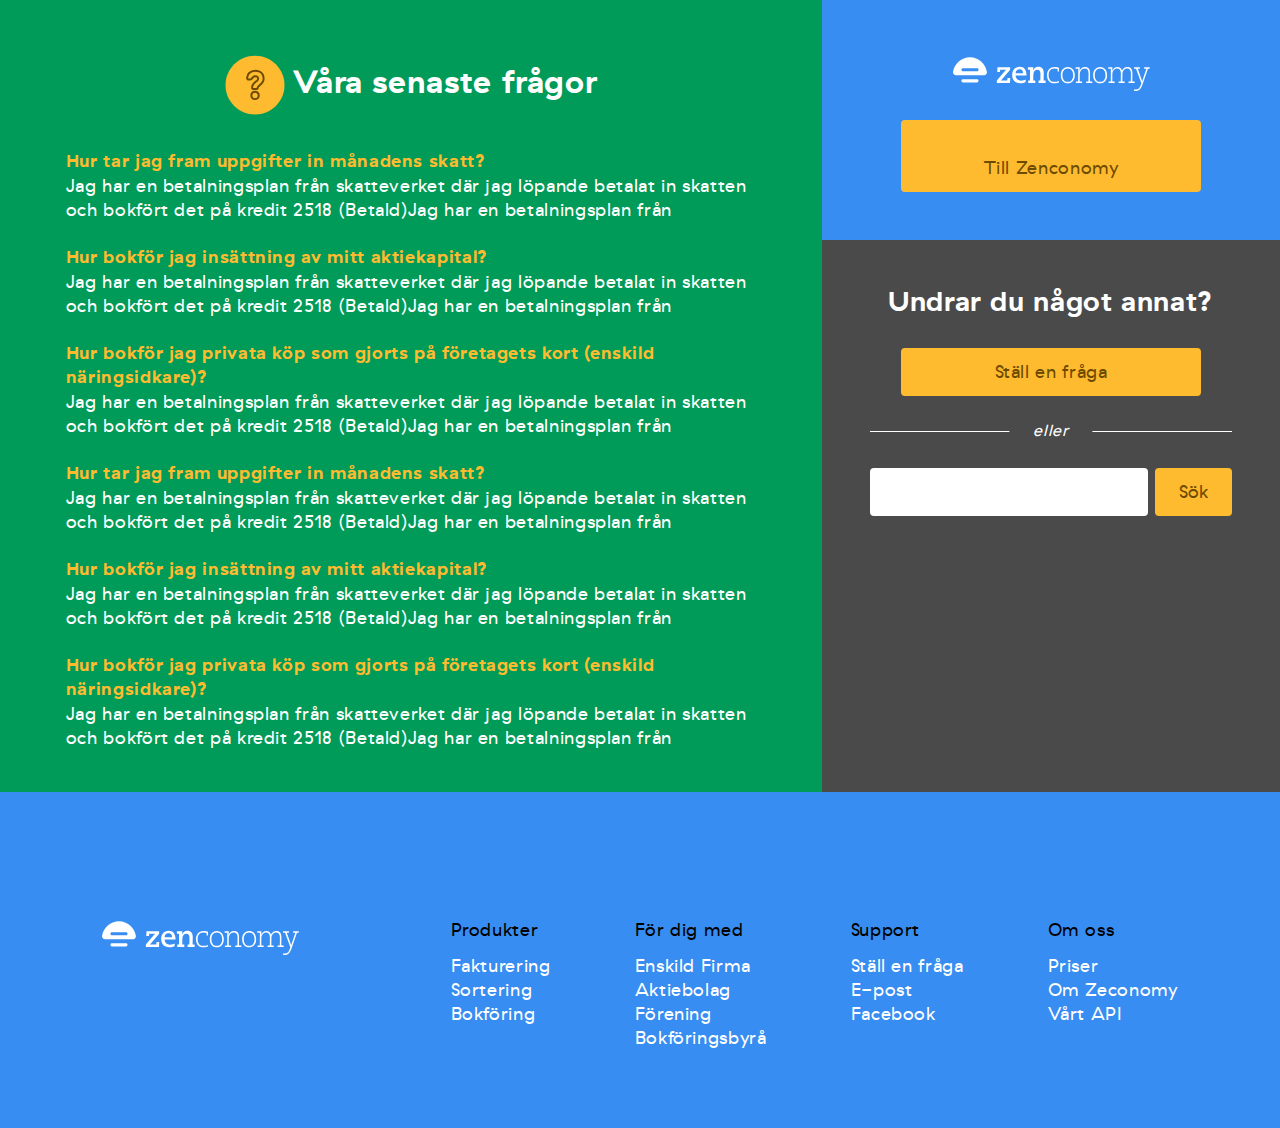
==== list.html @ 43f33df6 "." ====
<!doctype html>
<html lang="se">
  <head prefix="og: http://ogp.me/ns# fb: http://ogp.me/ns/fb# article: http://ogp.me/ns/article#">
	<meta charset="utf-8">
	<meta content="IE=edge,chrome=1" http-equiv="X-UA-Compatible">
	<meta content="width=device-width, initial-scale=1.0" name="viewport"/>
	<!-- @metatags -->
	<!-- @favicons -->
	<!--title><%= application_title %></title-->
	<link href="stylesheets/style.css" rel=stylesheet />

	<!-- svg -->
	<svg xmlns="http://www.w3.org/2000/svg" style="display: none;"><symbol viewBox="0 0 60 61" id="icon-bookkeeping-1"><title>icon-bookkeeping-1</title><desc>Created with Sketch.</desc> <g id="icon-bookkeeping-1-Page-1" stroke="none" stroke-width="1" fill="none" fill-rule="evenodd" sketch:type="MSPage"> <g id="icon-bookkeeping-1-Symboler-Features-sketch-2" sketch:type="MSArtboardGroup" transform="translate(-66.000000, -52.000000)"> <g id="icon-bookkeeping-1-icon-bookkeeping-1" sketch:type="MSLayerGroup" transform="translate(66.000000, 52.500000)"> <path d="M59.9827338,29.8722857 C59.9827338,13.4374286 46.5638849,0.114428571 30.0107914,0.114428571 C13.4581295,0.114428571 0.0392805755,13.4374286 0.0392805755,29.8722857 C0.0392805755,46.3071429 13.4581295,59.6301429 30.0107914,59.6301429 C46.5638849,59.6301429 59.9827338,46.3071429 59.9827338,29.8722857" id="icon-bookkeeping-1-Fill-1" fill="#FFBB2F" sketch:type="MSShapeGroup"></path> <path d="M20.0490647,15.8605714 C19.5906475,15.8605714 19.2189928,16.2295714 19.2189928,16.6847143 L19.2189928,43.0594286 C19.2189928,43.5145714 19.5906475,43.8835714 20.0490647,43.8835714 L39.972518,43.8835714 C40.4309353,43.8835714 40.8025899,43.5145714 40.8025899,43.0594286 L40.8025899,23.2787143 C40.8025899,23.0601429 40.7153957,22.8501429 40.5595683,22.6958571 L33.9185612,16.1022857 C33.7627338,15.9475714 33.5516547,15.8605714 33.3315108,15.8605714 L20.0490647,15.8605714 L20.0490647,15.8605714 Z M20.8795683,17.5088571 L32.5014388,17.5088571 L32.5014388,23.2787143 C32.5014388,23.7338571 32.8730935,24.1028571 33.3315108,24.1028571 L39.142446,24.1028571 L39.142446,42.2352857 L20.8795683,42.2352857 L20.8795683,17.5088571 L20.8795683,17.5088571 Z M34.1615827,18.6745714 L37.9679137,22.4541429 L34.1615827,22.4541429 L34.1615827,18.6745714 L34.1615827,18.6745714 Z M23.3758273,29.0481429 C22.9174101,29.0417143 22.5401439,29.4051429 22.5336691,29.8607143 C22.5271942,30.3158571 22.8936691,30.69 23.3520863,30.6964286 L23.3758273,30.6964286 L36.6578417,30.6964286 C37.116259,30.7028571 37.4930935,30.339 37.5,29.8838571 C37.5064748,29.4287143 37.14,29.0545714 36.6815827,29.0481429 C36.6733813,29.0477143 36.6656115,29.0477143 36.6578417,29.0481429 L23.3758273,29.0481429 L23.3758273,29.0481429 Z M23.3758273,32.3447143 C22.9174101,32.3382857 22.5401439,32.7021429 22.5336691,33.1572857 C22.5271942,33.6124286 22.8936691,33.987 23.3520863,33.9934286 L23.3758273,33.9934286 L36.6578417,33.9934286 C37.116259,33.9998571 37.4930935,33.636 37.5,33.1808571 C37.5064748,32.7257143 37.14,32.3511429 36.6815827,32.3447143 L36.6578417,32.3447143 L23.3758273,32.3447143 L23.3758273,32.3447143 Z M23.3758273,35.6417143 C22.9174101,35.6352857 22.5401439,35.9991429 22.5336691,36.4542857 C22.5271942,36.9094286 22.8936691,37.2835714 23.3520863,37.29 C23.3598561,37.2904286 23.3680576,37.2904286 23.3758273,37.29 L36.6578417,37.29 C37.116259,37.2964286 37.4930935,36.9325714 37.5,36.4774286 C37.5064748,36.0222857 37.14,35.6481429 36.6815827,35.6417143 L36.6578417,35.6417143 L23.3758273,35.6417143 L23.3758273,35.6417143 Z" id="icon-bookkeeping-1-Fill-2" fill="#6C4B00" sketch:type="MSShapeGroup"></path> </g> </g> </g> </symbol><symbol viewBox="0 0 60 61" id="icon-bookkeeping-2"><title>icon-bookkeeping-2</title><desc>Created with Sketch.</desc> <g id="icon-bookkeeping-2-Page-1" stroke="none" stroke-width="1" fill="none" fill-rule="evenodd" sketch:type="MSPage"> <g id="icon-bookkeeping-2-Symboler-Features-sketch-2" sketch:type="MSArtboardGroup" transform="translate(-146.000000, -52.000000)"> <g id="icon-bookkeeping-2-icon-bookkeeping-2" sketch:type="MSLayerGroup" transform="translate(146.000000, 52.500000)"> <path d="M59.6485714,30.138 C59.6485714,13.7031429 46.3255714,0.380142857 29.8907143,0.380142857 C13.4558571,0.380142857 0.132857143,13.7031429 0.132857143,30.138 C0.132857143,46.5724286 13.4558571,59.8954286 29.8907143,59.8954286 C46.3255714,59.8954286 59.6485714,46.5724286 59.6485714,30.138" id="icon-bookkeeping-2-Fill-1" fill="#009B58" sketch:type="MSShapeGroup"></path> <path d="M33.2965714,38.6322857 L27.1405714,38.6322857 C24.6132857,38.6322857 24.5742857,36.8091429 24.555,35.9327143 C24.5434286,35.3781429 24.5228571,35.0241429 24.3334286,34.791 C22.4931429,32.5178571 21.3771429,30.942 21.3771429,28.2347143 C21.3771429,23.0421429 25.7588571,20.2401429 29.8812857,20.2401429 C34.0234286,20.2401429 38.2028571,22.713 38.2028571,28.2347143 C38.2028571,30.9445714 37.086,32.5195714 35.2452857,34.7897143 C34.8981429,35.2187143 34.2707143,35.2821429 33.846,34.9375714 C33.4178571,34.5912857 33.3522857,33.9642857 33.6981429,33.5378571 C35.4852857,31.3324286 36.2125714,30.2357143 36.2125714,28.2347143 C36.2125714,23.8024286 32.8015714,22.2308571 29.8812857,22.2308571 C26.6442857,22.2308571 23.3678571,24.2927143 23.3678571,28.2347143 C23.3678571,30.2348571 24.0951429,31.3324286 25.8792857,33.5378571 C26.5105714,34.3165714 26.5315714,35.2251429 26.5457143,35.8898571 C26.5508571,36.1255714 26.5572857,36.4808571 26.6091429,36.5828571 C26.6091429,36.5854286 26.7415714,36.6415714 27.1405714,36.6415714 L33.2965714,36.6415714 C33.846,36.6415714 34.2917143,37.0872857 34.2917143,37.6367143 C34.2917143,38.1861429 33.846,38.6322857 33.2965714,38.6322857" id="icon-bookkeeping-2-Fill-2" fill="#06452A" sketch:type="MSShapeGroup"></path> <path d="M27.6565714,32.6682857 C27.3818571,32.6682857 27.1071429,32.5538571 26.9095714,32.331 C24.3282857,29.4047143 25.7562857,25.9341429 26.8722857,24.507 C27.2104286,24.0741429 27.8352857,23.9952857 28.269,24.336 C28.7022857,24.6745714 28.7781429,25.299 28.4417143,25.7314286 C28.3392857,25.8651429 26.2851429,28.614 28.4027143,31.0135714 C28.7665714,31.4258571 28.7262857,32.0545714 28.3144286,32.4184286 C28.1258571,32.5868571 27.891,32.6682857 27.6565714,32.6682857" id="icon-bookkeeping-2-Fill-3" fill="#06452A" sketch:type="MSShapeGroup"></path> <path d="M33.1251429,41.5478571 L26.4501429,41.5478571 C25.9007143,41.5478571 25.4545714,41.1021429 25.4545714,40.5527143 C25.4545714,40.0032857 25.9007143,39.5571429 26.4501429,39.5571429 L33.1255714,39.5571429 C33.675,39.5571429 34.1211429,40.0032857 34.1211429,40.5527143 C34.1211429,41.1021429 33.675,41.5478571 33.1251429,41.5478571" id="icon-bookkeeping-2-Fill-4" fill="#06452A" sketch:type="MSShapeGroup"></path> <path d="M32.5628571,44.3112857 L27.0188571,44.3112857 C26.4694286,44.3112857 26.0237143,43.8655714 26.0237143,43.3161429 C26.0237143,42.7667143 26.4694286,42.3205714 27.0188571,42.3205714 L32.5628571,42.3205714 C33.1122857,42.3205714 33.5584286,42.7667143 33.5584286,43.3161429 C33.5584286,43.8655714 33.1122857,44.3112857 32.5628571,44.3112857" id="icon-bookkeeping-2-Fill-5" fill="#06452A" sketch:type="MSShapeGroup"></path> <path d="M29.7908571,18.6767143 C29.2414286,18.6767143 28.7952857,18.231 28.7952857,17.6815714 L28.7952857,15.2451429 C28.7952857,14.6957143 29.2414286,14.25 29.7908571,14.25 C30.3402857,14.25 30.786,14.6957143 30.786,15.2451429 L30.786,17.6815714 C30.786,18.231 30.3407143,18.6767143 29.7908571,18.6767143" id="icon-bookkeeping-2-Fill-6" fill="#06452A" sketch:type="MSShapeGroup"></path> <path d="M22.5167143,21.5382857 C22.2612857,21.5382857 22.0075714,21.441 21.813,21.2468571 L20.0918571,19.5235714 C19.7027143,19.1335714 19.7027143,18.5035714 20.0918571,18.1161429 C20.4805714,17.7257143 21.1105714,17.7287143 21.4992857,18.1161429 L23.2204286,19.8394286 C23.6091429,20.2294286 23.6091429,20.8594286 23.2204286,21.2468571 C23.0258571,21.441 22.7704286,21.5382857 22.5167143,21.5382857" id="icon-bookkeeping-2-Fill-7" fill="#06452A" sketch:type="MSShapeGroup"></path> <path d="M37.2647143,21.5382857 C37.011,21.5382857 36.7555714,21.441 36.561,21.2468571 C36.1722857,20.8594286 36.1722857,20.2294286 36.561,19.8394286 L38.2821429,18.1161429 C38.6695714,17.7287143 39.2995714,17.7257143 39.6895714,18.1161429 C40.0787143,18.5035714 40.0787143,19.1335714 39.6895714,19.5235714 L37.9684286,21.2468571 C37.7738571,21.441 37.5201429,21.5382857 37.2647143,21.5382857" id="icon-bookkeeping-2-Fill-8" fill="#06452A" sketch:type="MSShapeGroup"></path> </g> </g> </g> </symbol><symbol viewBox="0 0 60 61" id="icon-bookkeeping-3"><title>icon-bookkeeping-3</title><desc>Created with Sketch.</desc> <g id="icon-bookkeeping-3-Page-1" stroke="none" stroke-width="1" fill="none" fill-rule="evenodd" sketch:type="MSPage"> <g id="icon-bookkeeping-3-Symboler-Features-sketch-2" sketch:type="MSArtboardGroup" transform="translate(-226.000000, -52.000000)"> <g id="icon-bookkeeping-3-icon-bookkeeping-3" sketch:type="MSLayerGroup" transform="translate(226.000000, 52.500000)"> <path d="M59.7488571,30.0082014 C59.7488571,13.4555396 46.4258571,0.0366906475 29.991,0.0366906475 C13.5561429,0.0366906475 0.233142857,13.4555396 0.233142857,30.0082014 C0.233142857,46.561295 13.5561429,59.9801439 29.991,59.9801439 C46.4258571,59.9801439 59.7488571,46.561295 59.7488571,30.0082014" id="icon-bookkeeping-3-Fill-1" fill="#FFBB2F" sketch:type="MSShapeGroup"></path> <path d="M40.5072857,17.7867626 L37.1301429,17.7867626 C36.7958571,16.8388489 35.8988571,16.1572662 34.8445714,16.1572662 L33.4088571,16.1572662 C32.9532857,15.6457554 32.2992857,15.3423022 31.6092857,15.3423022 L28.3735714,15.3423022 C27.6835714,15.3423022 27.0291429,15.6457554 26.5731429,16.1572662 L25.1374286,16.1572662 C24.0831429,16.1572662 23.1861429,16.8388489 22.8518571,17.7867626 L19.4747143,17.7867626 C19.0277143,17.7867626 18.6655714,18.1515108 18.6655714,18.601295 L18.6655714,43.8595683 C18.6655714,44.3097842 19.0277143,44.6741007 19.4747143,44.6741007 L40.5072857,44.6741007 C40.9542857,44.6741007 41.3164286,44.3097842 41.3164286,43.8595683 L41.3164286,18.601295 C41.3164286,18.1515108 40.9542857,17.7867626 40.5072857,17.7867626 L40.5072857,17.7867626 Z M25.1374286,17.7867626 L26.9798571,17.7867626 C27.2678571,17.7867626 27.534,17.6322302 27.6788571,17.3818705 C27.8271429,17.125036 28.0868571,16.9717986 28.3735714,16.9717986 L31.6092857,16.9717986 C31.896,16.9717986 32.1552857,17.125036 32.3035714,17.3818705 C32.4484286,17.6326619 32.715,17.7867626 33.003,17.7867626 L34.8445714,17.7867626 C35.2911429,17.7867626 35.6537143,18.1519424 35.6537143,18.601295 C35.6537143,19.0510791 35.2911429,19.416259 34.8445714,19.416259 L25.1374286,19.416259 C24.6912857,19.416259 24.3282857,19.0506475 24.3282857,18.601295 C24.3282857,18.1519424 24.6912857,17.7867626 25.1374286,17.7867626 L25.1374286,17.7867626 Z M39.6985714,43.0446043 L20.2834286,43.0446043 L20.2834286,19.416259 L22.8522857,19.416259 C23.1865714,20.3641727 24.0835714,21.0457554 25.1374286,21.0457554 L34.8445714,21.0457554 C35.8988571,21.0457554 36.7954286,20.3641727 37.1301429,19.416259 L39.6985714,19.416259 L39.6985714,43.0446043 L39.6985714,43.0446043 Z" id="icon-bookkeeping-3-Fill-2" fill="#6C4B00" sketch:type="MSShapeGroup"></path> <path d="M21.9012857,24.3047482 C21.9012857,24.754964 22.2634286,25.1197122 22.7104286,25.1197122 L37.2715714,25.1197122 C37.7185714,25.1197122 38.0807143,24.754964 38.0807143,24.3047482 C38.0807143,23.854964 37.7185714,23.4902158 37.2715714,23.4902158 L22.7104286,23.4902158 C22.2634286,23.4902158 21.9012857,23.854964 21.9012857,24.3047482" id="icon-bookkeeping-3-Fill-3" fill="#6C4B00" sketch:type="MSShapeGroup"></path> <path d="M37.2715714,26.7492086 L22.7104286,26.7492086 C22.2634286,26.7492086 21.9012857,27.1139568 21.9012857,27.5641727 C21.9012857,28.0139568 22.2634286,28.378705 22.7104286,28.378705 L37.2715714,28.378705 C37.7185714,28.378705 38.0807143,28.0139568 38.0807143,27.5641727 C38.0807143,27.1139568 37.7185714,26.7492086 37.2715714,26.7492086" id="icon-bookkeeping-3-Fill-4" fill="#6C4B00" sketch:type="MSShapeGroup"></path> <path d="M37.2715714,30.0082014 L22.7104286,30.0082014 C22.2634286,30.0082014 21.9012857,30.3729496 21.9012857,30.8231655 C21.9012857,31.2733813 22.2634286,31.6376978 22.7104286,31.6376978 L37.2715714,31.6376978 C37.7185714,31.6376978 38.0807143,31.2733813 38.0807143,30.8231655 C38.0807143,30.3729496 37.7185714,30.0082014 37.2715714,30.0082014" id="icon-bookkeeping-3-Fill-5" fill="#6C4B00" sketch:type="MSShapeGroup"></path> <path d="M34.0358571,34.0821583 C34.0358571,33.6323741 33.6737143,33.2676259 33.2267143,33.2676259 L22.7104286,33.2676259 C22.2634286,33.2676259 21.9012857,33.6323741 21.9012857,34.0821583 C21.9012857,34.5323741 22.2634286,34.8971223 22.7104286,34.8971223 L33.2267143,34.8971223 C33.6737143,34.8971223 34.0358571,34.5323741 34.0358571,34.0821583" id="icon-bookkeeping-3-Fill-6" fill="#6C4B00" sketch:type="MSShapeGroup"></path> <path d="M36.6994286,36.7653237 L34.8445714,38.6335252 L33.7988571,37.5802878 C33.483,37.2617266 32.9708571,37.2617266 32.655,37.5802878 C32.3391429,37.8984173 32.3387143,38.4142446 32.655,38.7323741 L34.2728571,40.3618705 C34.431,40.5211511 34.6375714,40.6005755 34.8445714,40.6005755 C35.052,40.6005755 35.2585714,40.5211511 35.4167143,40.3618705 L37.8437143,37.9174101 C38.16,37.5992806 38.16,37.0834532 37.8437143,36.7653237 C37.5274286,36.4471942 37.0157143,36.4471942 36.6994286,36.7653237" id="icon-bookkeeping-3-Fill-7" fill="#6C4B00" sketch:type="MSShapeGroup"></path> </g> </g> </g> </symbol><symbol viewBox="0 0 60 61" id="icon-bookkeeping-4"><title>icon-bookkeeping-4</title><desc>Created with Sketch.</desc> <g id="icon-bookkeeping-4-Page-1" stroke="none" stroke-width="1" fill="none" fill-rule="evenodd" sketch:type="MSPage"> <g id="icon-bookkeeping-4-Symboler-Features-sketch-2" sketch:type="MSArtboardGroup" transform="translate(-306.000000, -52.000000)"> <g id="icon-bookkeeping-4-icon-bookkeeping-4" sketch:type="MSLayerGroup" transform="translate(306.000000, 52.500000)"> <path d="M59.9460432,30.0154286 C59.9460432,13.5805714 46.5271942,0.257571429 29.9741007,0.257571429 C13.4210072,0.257571429 0.00215827338,13.5805714 0.00215827338,30.0154286 C0.00215827338,46.4502857 13.4210072,59.7732857 29.9741007,59.7732857 C46.5271942,59.7732857 59.9460432,46.4502857 59.9460432,30.0154286" id="icon-bookkeeping-4-Fill-1" fill="#FFBB2F" sketch:type="MSShapeGroup"></path> <path d="M41.4625899,19.1854286 L40.8228777,18.5494286 C39.4938129,17.2294286 37.3307914,17.229 36.0008633,18.5477143 L18.6919424,35.7107143 C18.6043165,35.7977143 18.5456115,35.9091429 18.5235971,36.0304286 L17.4988489,41.7672857 C17.4647482,41.9601429 17.5269065,42.1577143 17.6667626,42.2961429 C17.6684892,42.2978571 17.6710791,42.3004286 17.6728058,42.3021429 C17.8165468,42.4405714 18.0202878,42.4997143 18.2166906,42.4594286 L23.8467626,41.3001429 C23.9615827,41.2761429 24.0677698,41.22 24.1506475,41.1368571 L41.4595683,23.9747143 C42.7899281,22.6551429 42.7916547,20.5067143 41.4625899,19.1854286 L41.4625899,19.1854286 Z M35.1992806,24.762 L35.1992806,24.762 C34.9631655,24.5275714 34.5811511,24.5275714 34.3454676,24.7615714 L22.8971223,36.1131429 C22.8811511,36.129 22.8686331,36.147 22.8552518,36.1637143 L21.9168345,35.8975714 L21.5555396,34.6367143 C21.5507914,34.6187143 21.5421583,34.6032857 21.5356835,34.5861429 L34.1369784,22.0911429 L37.8880576,25.8201429 L25.2867626,38.3151429 C25.2694964,38.3091429 25.2539568,38.3005714 25.236259,38.2954286 L23.9641727,37.9337143 L23.6974101,37.0045714 C23.7151079,36.9904286 23.7341007,36.978 23.7505036,36.9617143 L35.1984173,25.6101429 C35.434964,25.3761429 35.4353957,24.9964286 35.1992806,24.762 L35.1992806,24.762 Z M39.9699281,19.3988571 L40.607482,20.0327143 C41.4656115,20.8864286 41.4647482,22.2737143 40.6057554,23.1257143 L38.7431655,24.9728571 L34.9920863,21.2434286 L36.8546763,19.3967143 C37.7132374,18.5451429 39.1105036,18.5455714 39.9699281,19.3988571 L39.9699281,19.3988571 Z M20.8001439,40.7022857 C20.6974101,40.3015714 20.494964,39.9372857 20.1941007,39.6377143 C19.918705,39.3642857 19.5794245,39.1705714 19.2094964,39.0608571 L19.6804317,36.4264286 L20.5614388,35.5525714 L20.9382734,36.8682857 L22.5315108,37.32 L22.9860432,38.904 L24.312518,39.2811429 L23.4241727,40.1622857 L20.8001439,40.7022857 L20.8001439,40.7022857 Z" id="icon-bookkeeping-4-Fill-2" fill="#6C4B00" sketch:type="MSShapeGroup"></path> <path d="M18.0941007,42.579 C17.9080576,42.579 17.7315108,42.5078571 17.5981295,42.3792857 C17.4263309,42.2091429 17.3520863,41.976 17.3926619,41.7488571 L18.4174101,36.012 C18.4441727,35.8671429 18.5128058,35.7372857 18.6155396,35.6348571 L35.9244604,18.4722857 C36.5879137,17.8144286 37.4710791,17.4522857 38.4107914,17.4522857 C39.3522302,17.4522857 40.2358273,17.8148571 40.8992806,18.474 L41.5385612,19.1095714 C42.9094964,20.4728571 42.9082014,22.689 41.5359712,24.0501429 L24.2270504,41.2127143 C24.1290647,41.3104286 24.0051799,41.3768571 23.8683453,41.4051429 L18.2382734,42.564 C18.191223,42.5738571 18.142446,42.579 18.0941007,42.579 L18.0941007,42.579 Z M38.4107914,17.6665714 C37.5280576,17.6665714 36.6997122,18.0064286 36.0768345,18.6235714 L18.7679137,35.7865714 C18.6958273,35.8581429 18.6483453,35.949 18.6297842,36.0497143 L17.605036,41.7861429 C17.5774101,41.9442857 17.628777,42.1067143 17.7431655,42.2202857 C17.867482,42.3398571 18.0353957,42.387 18.1942446,42.3544286 L23.8243165,41.1955714 C23.9197122,41.1758571 24.0060432,41.1291429 24.0746763,41.0614286 L41.3831655,23.8988571 C42.6716547,22.6208571 42.6729496,20.5405714 41.3861871,19.2608571 L40.7464748,18.6252857 C40.1240288,18.0068571 39.2943885,17.6665714 38.4107914,17.6665714 L38.4107914,17.6665714 Z M20.7207194,40.8278571 L20.6952518,40.7284286 C20.5951079,40.3362857 20.4008633,39.9947143 20.1176978,39.7135714 C19.8621583,39.4598571 19.537554,39.2695714 19.1788489,39.1637143 L19.0864748,39.1362857 L19.5798561,36.3745714 L20.614964,35.3481429 L21.0254676,36.7817143 L22.618705,37.233 L23.0732374,38.817 L24.5188489,39.228 L23.4776978,40.2604286 L20.7207194,40.8278571 L20.7207194,40.8278571 Z M19.3320863,38.9875714 C19.6886331,39.108 20.0115108,39.3051429 20.2705036,39.5622857 C20.5571223,39.8472857 20.7608633,40.188 20.8769784,40.5767143 L23.3706475,40.0637143 L24.1066187,39.3338571 L22.8988489,38.9901429 L22.4443165,37.4065714 L20.8510791,36.9548571 L20.5079137,35.7574286 L19.7805755,36.4782857 L19.3320863,38.9875714 L19.3320863,38.9875714 Z M25.3135252,38.4398571 L25.223741,38.4051429 L23.8769784,38.0202857 L23.5739568,36.966 L23.6296403,36.9214286 C23.6576978,36.9 23.6658993,36.8935714 23.6741007,36.8858571 L35.1220144,25.5347143 C35.2161151,25.4412857 35.2679137,25.3178571 35.2683453,25.1862857 C35.2683453,25.0547143 35.2169784,24.9308571 35.1233094,24.8378571 C34.9359712,24.6518571 34.6096403,24.6514286 34.4214388,24.8374286 L22.9735252,36.1885714 C22.9653237,36.1962857 22.9597122,36.2052857 22.9528058,36.2138571 L22.9079137,36.2717143 L22.8258993,36.2665714 L21.8292086,35.9841429 L21.4092086,34.56 L21.4592806,34.5102857 L34.1369784,21.9394286 L38.0408633,25.8205714 L25.3135252,38.4398571 L25.3135252,38.4398571 Z M24.0513669,37.8471429 L25.2595683,38.1904286 L37.7356835,25.8205714 L34.1369784,22.2424286 L21.661295,34.6131429 L22.0040288,35.811 L22.8168345,36.0411429 C22.8181295,36.0398571 22.8194245,36.0385714 22.8207194,36.0372857 L34.2690647,24.6857143 C34.5388489,24.4187143 35.0071942,24.4195714 35.2761151,24.6865714 C35.4103597,24.8202857 35.4841727,24.9977143 35.483741,25.1867143 C35.483741,25.3752857 35.4090647,25.5527143 35.2748201,25.6864286 L23.8264748,37.0375714 C23.8243165,37.0392857 23.8230216,37.0414286 23.8208633,37.0431429 L24.0513669,37.8471429 L24.0513669,37.8471429 Z M38.7431655,25.1241429 L34.8392806,21.2434286 L36.7782734,19.3208571 C37.2138129,18.8888571 37.7935252,18.6514286 38.4103597,18.6514286 C39.0289209,18.6514286 39.6099281,18.8897143 40.0458993,19.323 L40.6838849,19.9568571 C41.5843165,20.8521429 41.5830216,22.3075714 40.6817266,23.2015714 L38.7431655,25.1241429 L38.7431655,25.1241429 Z M35.1444604,21.2434286 L38.7431655,24.8211429 L40.5293525,23.0502857 C41.3464748,22.2398571 41.3473381,20.9202857 40.5315108,20.1085714 L39.8935252,19.4742857 C39.4976978,19.0817143 38.9710791,18.8657143 38.4103597,18.8657143 C37.8509353,18.8657143 37.3256115,19.0812857 36.9310791,19.4725714 L35.1444604,21.2434286 L35.1444604,21.2434286 Z" id="icon-bookkeeping-4-Fill-3" fill="#6C4B00" sketch:type="MSShapeGroup"></path> </g> </g> </g> </symbol><symbol viewBox="0 0 88 88" id="icon-doodle-circle"><title>Oval 37</title><desc>Created with Sketch.</desc> <g id="icon-doodle-circle-Page-1" stroke="none" stroke-width="1" fill="none" fill-rule="evenodd" sketch:type="MSPage"> <g id="icon-doodle-circle-Målgrupp" sketch:type="MSArtboardGroup" transform="translate(-231.000000, -530.000000)" stroke="#3780D3" stroke-width="3"> <g id="icon-doodle-circle-Main-message" sketch:type="MSLayerGroup" transform="translate(-37.000000, 0.000000)"> <g id="icon-doodle-circle-pattern" transform="translate(0.000000, 13.000000)" sketch:type="MSShapeGroup"> <circle id="icon-doodle-circle-Oval-37" cx="312" cy="561" r="42"></circle> </g> </g> </g> </g> </symbol><symbol viewBox="0 0 147 4" id="icon-doodle-line"><title>Imported Layers</title><desc>Created with Sketch.</desc> <g id="icon-doodle-line-Page-1" stroke="none" stroke-width="1" fill="none" fill-rule="evenodd" sketch:type="MSPage"> <g id="icon-doodle-line-Målgrupp" sketch:type="MSArtboardGroup" transform="translate(-344.000000, -225.000000)" stroke-linecap="round" stroke="#377BC9" stroke-width="3"> <g id="icon-doodle-line-Main-message" sketch:type="MSLayerGroup" transform="translate(-37.000000, 0.000000)"> <g id="icon-doodle-line-pattern" transform="translate(0.000000, 13.000000)" sketch:type="MSShapeGroup"> <path d="M383,214 L526.507843,214" id="icon-doodle-line-Imported-Layers"></path> </g> </g> </g> </g> </symbol><symbol viewBox="0 0 69 61" id="icon-doodle-triangle"><title>Imported Layers</title><desc>Created with Sketch.</desc> <g id="icon-doodle-triangle-Page-1" stroke="none" stroke-width="1" fill="none" fill-rule="evenodd" sketch:type="MSPage"> <g id="icon-doodle-triangle-Målgrupp" sketch:type="MSArtboardGroup" transform="translate(-889.000000, -528.000000)" stroke-linecap="round" stroke="#3780D3" stroke-width="3"> <g id="icon-doodle-triangle-Main-message" sketch:type="MSLayerGroup" transform="translate(-37.000000, 0.000000)"> <g id="icon-doodle-triangle-pattern" transform="translate(0.000000, 13.000000)" sketch:type="MSShapeGroup"> <path d="M991.758,573.85 L929,573.85 L960.379,518 L991.758,573.85 L991.758,573.85 Z" id="icon-doodle-triangle-Imported-Layers"></path> </g> </g> </g> </g> </symbol><symbol viewBox="0 0 104 10" id="icon-doodle-wave"><title>Imported Layers</title><desc>Created with Sketch.</desc> <g id="icon-doodle-wave-Page-1" stroke="none" stroke-width="1" fill="none" fill-rule="evenodd" sketch:type="MSPage"> <g id="icon-doodle-wave-Målgrupp" sketch:type="MSArtboardGroup" transform="translate(-462.000000, -509.000000)" stroke-linecap="round" stroke="#3780D3" stroke-width="3"> <g id="icon-doodle-wave-Main-message" sketch:type="MSLayerGroup" transform="translate(-37.000000, 0.000000)"> <g id="icon-doodle-wave-pattern" transform="translate(0.000000, 13.000000)" sketch:type="MSShapeGroup"> <path d="M501,498 L508.687,503.66 L516.375,498 L524.063,503.66 L531.753,498 L539.437,503.66 L547.125,498 L554.813,503.66 L562.501,498 L570.191,503.66 L577.883,498 L585.573,503.66 L593.268,498 L600.964,503.66" id="icon-doodle-wave-Imported-Layers"></path> </g> </g> </g> </g> </symbol><symbol viewBox="0 0 24 25" id="icon-doodle-x"><title>Imported Layers</title><desc>Created with Sketch.</desc> <g id="icon-doodle-x-Page-1" stroke="none" stroke-width="1" fill="none" fill-rule="evenodd" sketch:type="MSPage"> <g id="icon-doodle-x-Målgrupp" sketch:type="MSArtboardGroup" transform="translate(-242.000000, -407.000000)" stroke-linecap="round" stroke="#377BC9" stroke-width="1"> <g id="icon-doodle-x-Main-message" sketch:type="MSLayerGroup" transform="translate(-37.000000, 0.000000)"> <g id="icon-doodle-x-pattern" transform="translate(0.000000, 13.000000)" sketch:type="MSShapeGroup"> <path d="M275,403.75 L304.5,403.75 M289.75,389 L289.75,418.5" id="icon-doodle-x-Imported-Layers" transform="translate(291.000000, 405.000000) rotate(-135.000000) translate(-291.000000, -405.000000) "></path> </g> </g> </g> </g> </symbol><symbol viewBox="0 0 60 61" id="icon-invoicing-1"><title>icon-invoicing-1</title><desc>Created with Sketch.</desc> <g id="icon-invoicing-1-Page-1" stroke="none" stroke-width="1" fill="none" fill-rule="evenodd" sketch:type="MSPage"> <g id="icon-invoicing-1-Symboler-Features-sketch-2" sketch:type="MSArtboardGroup" transform="translate(-66.000000, -135.000000)"> <g id="icon-invoicing-1-icon-invoicing-1" sketch:type="MSLayerGroup" transform="translate(66.000000, 135.500000)"> <path d="M59.9827338,30.1427143 C59.9827338,13.7078571 46.5638849,0.384857143 30.0107914,0.384857143 C13.4581295,0.384857143 0.0392805755,13.7078571 0.0392805755,30.1427143 C0.0392805755,46.5775714 13.4581295,59.9005714 30.0107914,59.9005714 C46.5638849,59.9005714 59.9827338,46.5775714 59.9827338,30.1427143" id="icon-invoicing-1-Fill-1" fill="#FFBB2F" sketch:type="MSShapeGroup"></path> <path d="M30.0107914,43.857 C22.3942446,43.857 16.1978417,37.7048571 16.1978417,30.1427143 C16.1978417,22.581 22.3942446,16.4284286 30.0107914,16.4284286 C37.6273381,16.4284286 43.823741,22.581 43.823741,30.1427143 C43.823741,37.7048571 37.6273381,43.857 30.0107914,43.857 L30.0107914,43.857 Z M30.0107914,18.1427143 C23.3464748,18.1427143 17.9244604,23.526 17.9244604,30.1427143 C17.9244604,36.7598571 23.3464748,42.1427143 30.0107914,42.1427143 C36.6755396,42.1427143 42.0971223,36.7598571 42.0971223,30.1427143 C42.0971223,23.526 36.6755396,18.1427143 30.0107914,18.1427143 L30.0107914,18.1427143 Z" id="icon-invoicing-1-Fill-2" fill="#6C4B00" sketch:type="MSShapeGroup"></path> <path d="M34.6519424,35.9215714 C34.4313669,35.9215714 34.2099281,35.838 34.0415827,35.6704286 L29.1284892,30.7928571 C28.9666187,30.6321429 28.8755396,30.414 28.8755396,30.1864286 L28.8755396,23.5341429 C28.8755396,23.061 29.2623022,22.677 29.7388489,22.677 C30.2158273,22.677 30.6025899,23.061 30.6025899,23.5341429 L30.6025899,29.8315714 L35.2623022,34.4584286 C35.5998561,34.7935714 35.5998561,35.3357143 35.2623022,35.6704286 C35.0939568,35.838 34.8729496,35.9215714 34.6519424,35.9215714" id="icon-invoicing-1-Fill-3" fill="#6C4B00" sketch:type="MSShapeGroup"></path> </g> </g> </g> </symbol><symbol viewBox="0 0 60 61" id="icon-invoicing-2"><title>icon-invoicing-2</title><desc>Created with Sketch.</desc> <g id="icon-invoicing-2-Page-1" stroke="none" stroke-width="1" fill="none" fill-rule="evenodd" sketch:type="MSPage"> <g id="icon-invoicing-2-Symboler-Features-sketch-2" sketch:type="MSArtboardGroup" transform="translate(-146.000000, -135.000000)"> <g id="icon-invoicing-2-icon-invoicing-2" sketch:type="MSLayerGroup" transform="translate(146.000000, 135.500000)"> <path d="M59.6485714,30.1092857 C59.6485714,13.6744286 46.3255714,0.351428571 29.8907143,0.351428571 C13.4558571,0.351428571 0.132857143,13.6744286 0.132857143,30.1092857 C0.132857143,46.5437143 13.4558571,59.8667143 29.8907143,59.8667143 C46.3255714,59.8667143 59.6485714,46.5437143 59.6485714,30.1092857" id="icon-invoicing-2-Fill-1" fill="#FFBB2F" sketch:type="MSShapeGroup"></path> <path d="M29.8907143,43.8235714 C22.3285714,43.8235714 16.1764286,37.671 16.1764286,30.1092857 C16.1764286,22.5471429 22.3285714,16.395 29.8907143,16.395 C37.4528571,16.395 43.605,22.5471429 43.605,30.1092857 C43.605,37.671 37.4528571,43.8235714 29.8907143,43.8235714 L29.8907143,43.8235714 Z M29.8907143,18.1092857 C23.274,18.1092857 17.8907143,23.4921429 17.8907143,30.1092857 C17.8907143,36.726 23.274,42.1092857 29.8907143,42.1092857 C36.5078571,42.1092857 41.8907143,36.726 41.8907143,30.1092857 C41.8907143,23.4921429 36.5078571,18.1092857 29.8907143,18.1092857 L29.8907143,18.1092857 Z" id="icon-invoicing-2-Fill-2" fill="#6C4B00" sketch:type="MSShapeGroup"></path> <path d="M26.9982857,25.7198571 C27.2237143,25.4507143 27.4902857,25.2141429 27.798,25.0105714 C28.1061429,24.8074286 28.4494286,24.645 28.8291429,24.5245714 C29.2084286,24.4037143 29.6177143,24.3428571 30.0578571,24.3428571 C30.5961429,24.3428571 31.089,24.423 31.5338571,24.582 C31.9791429,24.7414286 32.361,24.9642857 32.6802857,25.2501429 C32.9991429,25.536 33.246,25.8767143 33.4225714,26.2722857 C33.5982857,26.6682857 33.6865714,27.1028571 33.6865714,27.5755714 C33.6865714,28.2021429 33.546,28.7271429 33.2657143,29.1505714 C32.9854286,29.5735714 32.6524286,29.8902857 32.2675714,30.099 C32.6742857,30.3192857 33.0124286,30.6432857 33.2824286,31.0722857 C33.5511429,31.5008571 33.6865714,32.0288571 33.6865714,32.6554286 C33.6865714,33.1504286 33.5982857,33.5982857 33.4225714,33.9994286 C33.246,34.401 33.0017143,34.7417143 32.6884286,35.0224286 C32.3751429,35.3022857 31.9958571,35.517 31.5505714,35.6652857 C31.1052857,35.8135714 30.6184286,35.8881429 30.0904286,35.8881429 C29.6395714,35.8881429 29.2221429,35.8302857 28.8372857,35.715 C28.4524286,35.5992857 28.1031429,35.4372857 27.7902857,35.2281429 C27.4765714,35.0194286 27.207,34.7747143 26.982,34.4944286 C26.7565714,34.2137143 26.5774286,33.9085714 26.4458571,33.579 L27.8811429,32.2431429 C28.0675714,32.793 28.356,33.2241429 28.7464286,33.5378571 C29.1368571,33.8511429 29.5902857,34.008 30.1071429,34.008 C30.6021429,34.008 31.0088571,33.8751429 31.3277143,33.6098571 C31.6465714,33.3445714 31.806,32.9738571 31.806,32.4985714 C31.806,32.034 31.6521429,31.6774286 31.3444286,31.4288571 C31.0362857,31.1798571 30.6458571,31.0555714 30.1735714,31.0555714 L29.3978571,31.0555714 L29.3978571,29.1587143 L30.1735714,29.1587143 C30.6458571,29.1587143 31.0362857,29.0288571 31.3444286,28.7695714 C31.6521429,28.5094286 31.806,28.158 31.806,27.7157143 C31.806,27.2515714 31.6435714,26.8868571 31.3195714,26.6215714 C30.9951429,26.3554286 30.591,26.223 30.1071429,26.223 C29.6125714,26.223 29.1672857,26.3798571 28.7712857,26.6931429 C28.3757143,27.0064286 28.0787143,27.4217143 27.8811429,27.9385714 L26.4621429,26.586 C26.5941429,26.2782857 26.7728571,25.9898571 26.9982857,25.7198571" id="icon-invoicing-2-Fill-3" fill="#6C4B00" sketch:type="MSShapeGroup"></path> </g> </g> </g> </symbol><symbol viewBox="0 0 60 61" id="icon-invoicing-3"><title>icon-invoicing-3</title><desc>Created with Sketch.</desc> <g id="icon-invoicing-3-Page-1" stroke="none" stroke-width="1" fill="none" fill-rule="evenodd" sketch:type="MSPage"> <g id="icon-invoicing-3-Symboler-Features-sketch-2" sketch:type="MSArtboardGroup" transform="translate(-226.000000, -135.000000)"> <g id="icon-invoicing-3-icon-invoicing-3" sketch:type="MSLayerGroup" transform="translate(226.000000, 135.500000)"> <path d="M59.7488571,30.1761429 C59.7488571,13.7412857 46.4258571,0.418285714 29.991,0.418285714 C13.5561429,0.418285714 0.233142857,13.7412857 0.233142857,30.1761429 C0.233142857,46.611 13.5561429,59.934 29.991,59.934 C46.4258571,59.934 59.7488571,46.611 59.7488571,30.1761429" id="icon-invoicing-3-Fill-1" fill="#FFBB2F" sketch:type="MSShapeGroup"></path> <path d="M42.4808571,25.488 L40.008,25.488 L40.008,23.2092857 C40.008,23.0048571 39.927,22.809 39.7825714,22.6645714 L33.618,16.5 C33.4735714,16.3555714 33.2777143,16.2745714 33.0732857,16.2745714 L20.7445714,16.2745714 C20.319,16.2745714 19.974,16.6195714 19.974,17.0451429 L19.974,25.488 L17.5011429,25.488 C17.1265714,25.488 16.8231429,25.7914286 16.8231429,26.166 L16.8231429,43.3997143 C16.8231429,43.7742857 17.1265714,44.0781429 17.5011429,44.0781429 L42.4808571,44.0781429 C42.8554286,44.0781429 43.1588571,43.7742857 43.1588571,43.3997143 L43.1588571,26.166 C43.1588571,25.7914286 42.8554286,25.488 42.4808571,25.488 L42.4808571,25.488 Z M40.0607143,27.1851429 L40.008,27.2348571 L40.008,27.1851429 L40.0607143,27.1851429 L40.0607143,27.1851429 Z M33.8438571,18.9051429 L37.377,22.4387143 L33.8438571,22.4387143 L33.8438571,18.9051429 L33.8438571,18.9051429 Z M21.5147143,17.8157143 L32.3027143,17.8157143 L32.3027143,23.2092857 C32.3027143,23.6348571 32.6477143,23.9798571 33.0732857,23.9798571 L38.4668571,23.9798571 L38.4668571,28.698 L33.5931429,33.3257143 L30.495,30.3831429 C30.2181429,30.12 29.7844286,30.1195714 29.5067143,30.3818571 L26.394,33.3257143 L21.5147143,28.6967143 L21.5147143,17.8157143 L21.5147143,17.8157143 Z M19.974,27.1851429 L19.974,27.2348571 L19.9212857,27.1851429 L19.974,27.1851429 L19.974,27.1851429 Z M18.3724286,28.0397143 L25.1344286,34.482 L18.3724286,40.9234286 L18.3724286,28.0397143 L18.3724286,28.0397143 Z M19.4442857,42.1414286 L29.991,32.094 L40.5377143,42.1414286 L19.4442857,42.1414286 L19.4442857,42.1414286 Z M41.6095714,40.9238571 L34.8475714,34.482 L41.6095714,28.0397143 L41.6095714,40.9238571 L41.6095714,40.9238571 Z" id="icon-invoicing-3-Fill-2" fill="#6C4B00" sketch:type="MSShapeGroup"></path> </g> </g> </g> </symbol><symbol viewBox="0 0 60 61" id="icon-invoicing-4"><title>icon-invoicing-4</title><desc>Created with Sketch.</desc> <g id="icon-invoicing-4-Page-1" stroke="none" stroke-width="1" fill="none" fill-rule="evenodd" sketch:type="MSPage"> <g id="icon-invoicing-4-Symboler-Features-sketch-2" sketch:type="MSArtboardGroup" transform="translate(-306.000000, -135.000000)"> <g id="icon-invoicing-4-icon-invoicing-4" sketch:type="MSLayerGroup" transform="translate(306.000000, 135.500000)"> <path d="M59.9460432,29.9464286 C59.9460432,13.512 46.5271942,0.189 29.9741007,0.189 C13.4210072,0.189 0.00215827338,13.512 0.00215827338,29.9464286 C0.00215827338,46.3812857 13.4210072,59.7042857 29.9741007,59.7042857 C46.5271942,59.7042857 59.9460432,46.3812857 59.9460432,29.9464286" id="icon-invoicing-4-Fill-1" fill="#FFBB2F" sketch:type="MSShapeGroup"></path> <path d="M40.5660432,17.8122857 L37.1646043,17.8122857 C36.8279137,16.8711429 35.9244604,16.1944286 34.8625899,16.1944286 L33.4165468,16.1944286 C32.9576978,15.6865714 32.2989928,15.3852857 31.6040288,15.3852857 L28.345036,15.3852857 C27.6500719,15.3852857 26.9909353,15.6865714 26.5316547,16.1944286 L25.0856115,16.1944286 C24.023741,16.1944286 23.1202878,16.8711429 22.7835971,17.8122857 L19.3821583,17.8122857 C18.9319424,17.8122857 18.5671942,18.1744286 18.5671942,18.6214286 L18.5671942,43.6988571 C18.5671942,44.1458571 18.9319424,44.508 19.3821583,44.508 L40.5660432,44.508 C41.016259,44.508 41.3810072,44.1458571 41.3810072,43.6988571 L41.3810072,18.6214286 C41.3810072,18.1744286 41.016259,17.8122857 40.5660432,17.8122857 L40.5660432,17.8122857 Z M25.0856115,17.8122857 L26.941295,17.8122857 C27.2313669,17.8122857 27.4994245,17.6588571 27.6453237,17.4102857 C27.7946763,17.1552857 28.056259,17.0035714 28.345036,17.0035714 L31.6040288,17.0035714 C31.8928058,17.0035714 32.1539568,17.1552857 32.3033094,17.4102857 C32.4492086,17.6592857 32.7176978,17.8122857 33.0077698,17.8122857 L34.8625899,17.8122857 C35.3119424,17.8122857 35.677554,18.1748571 35.677554,18.6214286 C35.677554,19.0675714 35.3119424,19.4301429 34.8625899,19.4301429 L25.0856115,19.4301429 C24.636259,19.4301429 24.2706475,19.0671429 24.2706475,18.6214286 C24.2706475,18.1748571 24.636259,17.8122857 25.0856115,17.8122857 L25.0856115,17.8122857 Z M39.7515108,42.8901429 L20.1966906,42.8901429 L20.1966906,19.4301429 L22.7835971,19.4301429 C23.1202878,20.3712857 24.023741,21.048 25.0856115,21.048 L34.8625899,21.048 C35.9244604,21.048 36.827482,20.3712857 37.1646043,19.4301429 L39.7515108,19.4301429 L39.7515108,42.8901429 L39.7515108,42.8901429 Z" id="icon-invoicing-4-Fill-2" fill="#6C4B00" sketch:type="MSShapeGroup"></path> <path d="M21.8261871,24.2841429 C21.8261871,24.7307143 22.1909353,25.0928571 22.6411511,25.0928571 L37.3070504,25.0928571 C37.7572662,25.0928571 38.1215827,24.7307143 38.1215827,24.2841429 C38.1215827,23.8371429 37.7572662,23.475 37.3070504,23.475 L22.6411511,23.475 C22.1909353,23.475 21.8261871,23.8371429 21.8261871,24.2841429" id="icon-invoicing-4-Fill-3" fill="#6C4B00" sketch:type="MSShapeGroup"></path> <path d="M37.3070504,26.7107143 L22.6411511,26.7107143 C22.1909353,26.7107143 21.8261871,27.0728571 21.8261871,27.5198571 C21.8261871,27.9664286 22.1909353,28.3285714 22.6411511,28.3285714 L37.3070504,28.3285714 C37.7572662,28.3285714 38.1215827,27.9664286 38.1215827,27.5198571 C38.1215827,27.0728571 37.7572662,26.7107143 37.3070504,26.7107143" id="icon-invoicing-4-Fill-4" fill="#6C4B00" sketch:type="MSShapeGroup"></path> <path d="M37.3070504,29.9464286 L22.6411511,29.9464286 C22.1909353,29.9464286 21.8261871,30.3085714 21.8261871,30.7555714 C21.8261871,31.2025714 22.1909353,31.5647143 22.6411511,31.5647143 L37.3070504,31.5647143 C37.7572662,31.5647143 38.1215827,31.2025714 38.1215827,30.7555714 C38.1215827,30.3085714 37.7572662,29.9464286 37.3070504,29.9464286" id="icon-invoicing-4-Fill-5" fill="#6C4B00" sketch:type="MSShapeGroup"></path> <path d="M34.0480576,33.9912857 C34.0480576,33.5447143 33.6833094,33.1825714 33.2330935,33.1825714 L22.6411511,33.1825714 C22.1909353,33.1825714 21.8261871,33.5447143 21.8261871,33.9912857 C21.8261871,34.4382857 22.1909353,34.8004286 22.6411511,34.8004286 L33.2330935,34.8004286 C33.6833094,34.8004286 34.0480576,34.4382857 34.0480576,33.9912857" id="icon-invoicing-4-Fill-6" fill="#6C4B00" sketch:type="MSShapeGroup"></path> <path d="M36.7307914,36.6552857 L34.8625899,38.5101429 L33.8093525,37.4644286 C33.4907914,37.1481429 32.9753957,37.1481429 32.6572662,37.4644286 C32.3391367,37.7807143 32.338705,38.2924286 32.6572662,38.6082857 L34.2867626,40.2261429 C34.4460432,40.3842857 34.6541007,40.4631429 34.8625899,40.4631429 C35.0710791,40.4631429 35.2795683,40.3842857 35.4388489,40.2261429 L37.8833094,37.7991429 C38.2014388,37.4832857 38.2014388,36.9711429 37.8833094,36.6557143 C37.5647482,36.3398571 37.0493525,36.3394286 36.7307914,36.6552857" id="icon-invoicing-4-Fill-7" fill="#6C4B00" sketch:type="MSShapeGroup"></path> </g> </g> </g> </symbol><symbol viewBox="0 0 192 33" id="icon-logo"><title>Group</title><desc>Created with Sketch.</desc> <g id="icon-logo-Page-1" stroke="none" stroke-width="1" fill="none" fill-rule="evenodd" sketch:type="MSPage"> <g id="icon-logo-Group" sketch:type="MSLayerGroup" fill="#FFFFFF"> <path d="M42.7416189,22.7800784 L50.9622425,13.0373333 C51.2192504,12.740549 51.5618268,12.4440784 51.7901102,12.2373333 L46.0258772,12.2373333 L45.7978961,14.5171765 L43.1153386,14.5171765 L43.343622,9.80847059 L55.6715339,9.80847059 L55.6715339,12.2975686 L47.6223496,21.7422745 C47.3097071,22.1256471 46.9671307,22.4211765 46.596737,22.7778824 L52.8746835,22.7778824 L53.1026646,20.408 L55.785222,20.408 L55.558148,25.2054902 L42.7416189,25.2054902 L42.7416189,22.7800784" id="icon-logo-Fill-1" sketch:type="MSShapeGroup"></path> <path d="M68.2945512,15.7918431 L68.2945512,15.4938039 C68.2945512,14.219451 67.4969197,11.8818824 64.7856378,11.8818824 C62.0743559,11.8818824 61.1597102,13.9261176 61.0463244,15.7918431 L68.2945512,15.7918431 L68.2945512,15.7918431 Z M70.7234268,24.4980392 C69.6941858,24.9410196 67.7249008,25.563451 65.4986079,25.563451 C60.5888504,25.5333333 57.6786142,22.3935686 57.6786142,17.5694118 C57.6786142,13.0084706 60.162822,9.45552941 64.9579843,9.45552941 C69.4081512,9.45552941 71.6634709,12.8318431 71.6634709,17.5982745 L71.6634709,18.0415686 L61.0463244,18.0415686 C61.0741417,21.0348235 63.1867465,22.9592157 66.1263118,22.9592157 C67.9819087,22.9592157 69.6074079,22.4547451 70.8933543,21.774902 L70.7234268,24.4980392 L70.7234268,24.4980392 Z" id="icon-logo-Fill-2" sketch:type="MSShapeGroup"></path> <path d="M73.3343244,22.7800784 L75.0184819,22.7800784 L75.075326,12.2373333 L72.9926551,12.2373333 L72.9926551,9.80972549 L78.2715969,9.80972549 C78.2715969,10.8462745 78.1860283,11.9141961 77.9858646,13.2164706 L78.0436157,13.2164706 C78.6432,11.2318431 80.2989354,9.45552941 83.2672252,9.45552941 C86.7483213,9.45552941 88.4327811,11.7353725 88.4327811,15.4072157 C88.4327811,17.8649412 88.3469102,20.3214118 88.3190929,22.7800784 L90.2593512,22.7800784 L90.2593512,25.2076863 L83.4371528,25.2076863 L83.4371528,22.7800784 L85.1216126,22.7800784 C85.1494299,20.5303529 85.2362079,18.248 85.2362079,15.9982745 C85.2362079,13.8373333 84.2650205,12.2373333 82.2391937,12.2373333 C80.0419276,12.2373333 78.385285,14.0440784 78.3296504,16.9171765 L78.2150551,22.7800784 L80.2130646,22.7800784 L80.2130646,25.2076863 L73.3352315,25.2076863 L73.3343244,22.7800784" id="icon-logo-Fill-3" sketch:type="MSShapeGroup"></path> <path d="M101.929323,11.5264314 C101.187024,11.2597647 100.188019,11.0517647 98.7617764,11.0517647 C95.022463,11.0517647 93.2258268,13.7460392 93.2258268,17.5970196 C93.2258268,21.4467451 95.022463,24.1422745 98.7617764,24.1422745 C100.81663,24.1422745 102.213846,23.755451 103.21406,23.2534902 L103.21406,24.7656471 C102.244082,25.2076863 100.673008,25.563451 98.7049323,25.563451 C93.9375874,25.563451 91.6269354,21.9502745 91.6269354,17.5970196 C91.6269354,13.2428235 94.0234583,9.63090196 98.8473449,9.63090196 C100.959043,9.63090196 102.186331,10.0164706 103.299931,10.4296471 L103.299931,14.1316078 L101.929323,14.1316078 L101.929323,11.5264314" id="icon-logo-Fill-4" sketch:type="MSShapeGroup"></path> <path d="M111.891855,24.1435294 C115.317619,24.1435294 117.115465,21.448 117.115465,17.5982745 C117.115465,13.7472941 115.317619,11.0530196 111.891855,11.0530196 C108.466394,11.0530196 106.668548,13.7472941 106.668548,17.5982745 C106.669757,21.448 108.466394,24.1435294 111.891855,24.1435294 L111.891855,24.1435294 L111.891855,24.1435294 Z M111.891855,9.63215686 C116.402192,9.63215686 118.712844,13.2440784 118.712844,17.5982745 C118.712844,21.9515294 116.402192,25.563451 111.891855,25.563451 C107.381518,25.563451 105.069657,21.9515294 105.069657,17.5982745 C105.069657,13.2440784 107.382728,9.63215686 111.891855,9.63215686 L111.891855,9.63215686 L111.891855,9.63215686 Z" id="icon-logo-Fill-5" sketch:type="MSShapeGroup"></path> <path d="M119.811024,23.9069804 L122.00708,23.9069804 L122.062715,11.2895686 L119.496265,11.2895686 L119.496265,9.98760784 L123.574828,9.98760784 C123.574828,10.9629804 123.490167,12.1184314 123.233159,13.630902 L123.29212,13.630902 C123.976365,11.2597647 125.774211,9.63215686 128.656932,9.63215686 C131.398148,9.63215686 133.594507,10.9353725 133.594507,15.5825882 C133.594507,18.366902 133.508636,21.1214118 133.479912,23.9069804 L135.792983,23.9069804 L135.792983,25.2089412 L129.799559,25.2089412 L129.799559,23.9069804 L131.994406,23.9069804 C132.023433,21.1524706 132.11263,18.4271373 132.11263,15.6738824 C132.11263,12.5617255 130.970003,11.0530196 128.315263,11.0530196 C125.346066,11.0530196 123.576945,13.8084706 123.547918,16.6818824 L123.491376,23.9082353 L125.802028,23.9082353 L125.802028,25.211451 L119.809814,25.211451 L119.809814,23.9069804 L119.811024,23.9069804" id="icon-logo-Fill-6" sketch:type="MSShapeGroup"></path> <path d="M143.412813,24.1435294 C146.838576,24.1435294 148.637329,21.448 148.637329,17.5982745 C148.637329,13.7472941 146.838576,11.0530196 143.412813,11.0530196 C139.987351,11.0530196 138.189506,13.7472941 138.189506,17.5982745 C138.190715,21.448 139.987351,24.1435294 143.412813,24.1435294 L143.412813,24.1435294 L143.412813,24.1435294 Z M143.412813,9.63215686 C147.92315,9.63215686 150.235011,13.2440784 150.235011,17.5982745 C150.235011,21.9515294 147.92315,25.563451 143.412813,25.563451 C138.902476,25.563451 136.590614,21.9515294 136.590614,17.5982745 C136.591824,13.2440784 138.902476,9.63215686 143.412813,9.63215686 L143.412813,9.63215686 L143.412813,9.63215686 Z" id="icon-logo-Fill-7" sketch:type="MSShapeGroup"></path> <path d="M171.076535,23.9069804 L173.272592,23.9069804 C173.300409,21.1524706 173.387187,18.4271373 173.387187,15.6738824 C173.387187,12.5617255 172.074633,11.0530196 169.562306,11.0530196 C166.993436,11.0530196 165.1968,13.7209412 165.141165,16.5328627 L165.024151,23.9082353 L167.337222,23.9082353 L167.337222,25.211451 L161.342891,25.211451 L161.342891,23.9082353 L163.540157,23.9082353 C163.566765,21.1537255 163.597909,18.4283922 163.597909,15.6751373 C163.597909,12.5629804 162.315288,11.0542745 159.886413,11.0542745 C157.205367,11.0542745 155.349468,13.7221961 155.32165,16.5341176 L155.263899,23.9094902 L157.57697,23.9094902 L157.57697,25.211451 L151.611364,25.211451 L151.611364,23.9094902 L153.782022,23.9094902 L153.836447,11.2920784 L151.297512,11.2920784 L151.297512,9.98760784 L155.350677,9.98760784 C155.350677,10.9629804 155.265109,12.1184314 155.008101,13.630902 L155.065852,13.630902 C155.750098,11.2597647 157.748409,9.63215686 160.175773,9.63215686 C162.660283,9.63215686 164.202331,10.9353725 164.771981,13.2440784 C165.342539,12.030902 166.5408,9.63215686 169.936328,9.63215686 C172.760995,9.63215686 174.875112,11.1719216 174.875112,15.5825882 C174.875112,18.366902 174.789241,21.1214118 174.761424,23.9069804 L177.072378,23.9069804 L177.072378,25.2089412 L171.078954,25.2089412 L171.078954,23.9069804 L171.076535,23.9069804" id="icon-logo-Fill-8" sketch:type="MSShapeGroup"></path> <path d="M182.185928,9.98760784 L182.185928,11.2895686 L180.103257,11.2895686 L184.069644,22.5112157 C184.184239,22.8089412 184.297625,23.2271373 184.383194,23.6390588 L184.440038,23.6390588 C184.467855,23.3711373 184.58245,22.8980392 184.695836,22.5711373 L188.491994,11.2873725 L186.295635,11.2873725 L186.295635,9.98760784 L191.748435,9.98760784 L191.748435,11.2895686 L189.979616,11.2895686 L184.870602,26.129098 C183.270803,30.7766275 181.58846,33 178.162998,33 C177.450028,33 176.933594,32.8785882 176.451931,32.7631373 L176.451931,31.3134118 C176.7936,31.3711373 177.534387,31.5800784 178.24766,31.5800784 C180.302513,31.5800784 181.616277,30.5435294 182.500687,28.3512157 L183.61338,25.5982745 L178.363162,11.2945882 L176.45314,11.2945882 L176.45314,9.98760784 L182.185928,9.98760784" id="icon-logo-Fill-10" sketch:type="MSShapeGroup"></path> <path d="M23.4778205,21.696 L9.6296315,21.696 C8.832,21.696 8.18252598,22.3698824 8.18252598,23.1974902 C8.18252598,24.0276078 8.83079055,24.6989804 9.6296315,24.6989804 L23.4778205,24.6989804 C24.2766614,24.6989804 24.9261354,24.0276078 24.9261354,23.1974902 C24.9261354,22.3676863 24.2766614,21.696 23.4778205,21.696" id="icon-logo-Fill-12" sketch:type="MSShapeGroup"></path> <path d="M23.4778205,10.8840784 L9.6296315,10.8840784 C8.832,10.8840784 8.18252598,11.5579608 8.18252598,12.3855686 C8.18252598,13.2156863 8.83079055,13.8895686 9.6296315,13.8895686 L23.4778205,13.8895686 C24.2766614,13.8895686 24.9261354,13.2156863 24.9261354,12.3855686 C24.9261354,11.5579608 24.2766614,10.8840784 23.4778205,10.8840784 L23.4778205,10.8840784 L23.4778205,10.8840784 Z M30.4146142,17.6614902 L2.8119685,17.6614902 C2.82587717,17.6589804 2.83645984,17.6589804 2.83645984,17.6589804 C1.29773858,17.6589804 0.0371905512,16.3723922 0,14.7846275 C1.32313701,6.53364706 8.2287874,0.245333333 16.5549354,0.245333333 C24.8774551,0.245333333 31.7782677,6.52862745 33.1062425,14.7736471 C33.0808441,16.3184314 31.892863,17.5833725 30.4146142,17.6614902 L30.4146142,17.6614902 L30.4146142,17.6614902 Z" id="icon-logo-Fill-13" sketch:type="MSShapeGroup"></path> </g> </g> </symbol><symbol viewBox="0 0 44 30" id="icon-menu"><title>Menu</title><desc>Created with Sketch.</desc> <g id="icon-menu-Page-1" stroke="none" stroke-width="1" fill="none" fill-rule="evenodd" sketch:type="MSPage"> <g id="icon-menu-Main" sketch:type="MSArtboardGroup" transform="translate(-1071.000000, -50.000000)"> <g id="icon-menu-Main-message" sketch:type="MSLayerGroup" transform="translate(-37.000000, 0.000000)"> <g id="icon-menu-Menu" transform="translate(1108.000000, 50.000000)" sketch:type="MSShapeGroup"> <rect id="icon-menu-Rectangle-22" fill-opacity="0.25670856" fill="#FFFFFF" x="0" y="0" width="44" height="30" rx="2"></rect> <rect id="icon-menu-Rectangle-15" fill="#4A4A4A" x="10" y="20" width="24" height="3" rx="1"></rect> <rect id="icon-menu-Rectangle-15" fill="#4A4A4A" x="10" y="14" width="24" height="3" rx="1"></rect> <rect id="icon-menu-Rectangle-15" fill="#4A4A4A" x="10" y="8" width="24" height="3" rx="1"></rect> </g> </g> </g> </g> </symbol><symbol viewBox="0 0 49 50" id="icon-overview-check"><title>Check</title><desc>Created with Sketch.</desc> <g id="icon-overview-check-Page-1" stroke="none" stroke-width="1" fill="none" fill-rule="evenodd" sketch:type="MSPage"> <g id="icon-overview-check-Main" sketch:type="MSArtboardGroup" transform="translate(-412.000000, -2505.000000)"> <g id="icon-overview-check-Integrated" sketch:type="MSLayerGroup" transform="translate(100.000000, 2368.000000)"> <g id="icon-overview-check-Check" transform="translate(311.771028, 137.000000)" sketch:type="MSShapeGroup"> <path d="M41.4621212,25.0333333 C41.4621212,15.9893939 34.130303,8.65757576 25.0863636,8.65757576 C16.0439394,8.65757576 8.71212121,15.9893939 8.71212121,25.0333333 C8.71212121,34.0772727 16.0439394,41.4075758 25.0863636,41.4075758 C34.130303,41.4075758 41.4621212,34.0772727 41.4621212,25.0333333" id="icon-overview-check-Fill-1" fill="#085635"></path> <path d="M25.0863636,0.877272727 C11.7454545,0.877272727 0.931818182,11.6924242 0.931818182,25.0333333 C0.931818182,38.3742424 11.7454545,49.1893939 25.0863636,49.1893939 C38.4287879,49.1893939 49.2424242,38.3742424 49.2424242,25.0333333 C49.2424242,11.6924242 38.4287879,0.877272727 25.0863636,0.877272727 L25.0863636,0.877272727 Z M35.5136364,14.3227273 L38.8166667,17.3424242 L20.7,37.3939394 L11.3575758,28.0515152 L14.5181818,24.8893939 L20.4151515,30.7863636 L35.5136364,14.3212121 L35.5136364,14.3227273 L35.5136364,14.3227273 Z" id="icon-overview-check-Fill-2" fill="#FFFFFF"></path> </g> </g> </g> </g> </symbol><symbol viewBox="-375 287.3 91 21" id="icon-price-discount"><title>237:- + mån + Line</title><desc>Created with Sketch.</desc> <g id="icon-price-discount-_x32_37:--_x2B_-mån-_x2B_-Line" transform="translate(30.000000, 336.000000)"> <path id="icon-price-discount-_x32_37:-" fill="#909090" d="M-403.7-44.5c0.2-0.5,0.6-1,0.9-1.5c0.3-0.5,0.8-0.9,1.2-1.2c0.5-0.3,1-0.6,1.5-0.8
	c0.6-0.2,1.2-0.3,1.8-0.3c0.8,0,1.5,0.1,2.2,0.4c0.7,0.3,1.2,0.6,1.7,1.1s0.9,1,1.1,1.7c0.3,0.7,0.4,1.3,0.4,2.1
	c0,1-0.2,1.8-0.6,2.6c-0.4,0.7-0.8,1.4-1.3,1.8l-6.1,6.2h8v1.6h-10.4v-1.4l7.4-7.5c0.4-0.4,0.8-0.9,1-1.5s0.4-1.1,0.4-1.7
	c0-0.6-0.1-1.1-0.3-1.5c-0.2-0.5-0.5-0.9-0.8-1.2c-0.3-0.3-0.7-0.6-1.2-0.8c-0.5-0.2-1-0.3-1.5-0.3c-1,0-1.8,0.3-2.5,0.9
	s-1.3,1.4-1.7,2.4L-403.7-44.5z M-389.8-44.5c0.2-0.5,0.4-1,0.8-1.5s0.7-0.9,1.1-1.2c0.4-0.3,0.9-0.6,1.5-0.8
	c0.6-0.2,1.2-0.3,1.8-0.3c0.7,0,1.3,0.1,1.9,0.4c0.6,0.2,1.1,0.6,1.6,1c0.4,0.4,0.8,0.9,1.1,1.5s0.4,1.2,0.4,1.9
	c0,1-0.2,1.8-0.7,2.5s-1.1,1.2-1.9,1.5c0.8,0.3,1.5,0.9,1.9,1.6c0.4,0.7,0.7,1.5,0.7,2.5c0,0.7-0.1,1.4-0.4,2
	c-0.2,0.6-0.6,1.1-1,1.5c-0.4,0.4-1,0.7-1.6,0.9c-0.6,0.2-1.2,0.3-1.9,0.3s-1.3-0.1-1.9-0.3c-0.6-0.2-1.1-0.5-1.5-0.8
	c-0.5-0.3-0.8-0.8-1.1-1.2c-0.3-0.5-0.6-1-0.8-1.6l1.4-1c0.3,1,0.8,1.8,1.4,2.4c0.7,0.6,1.5,0.9,2.5,0.9c1,0,1.7-0.3,2.4-0.9
	c0.6-0.6,0.9-1.3,0.9-2.3c0-1-0.3-1.8-0.9-2.3s-1.4-0.9-2.3-0.9h-0.8v-1.6h0.8c0.9,0,1.7-0.3,2.3-0.9s0.9-1.3,0.9-2.3
	c0-0.5-0.1-0.9-0.2-1.3c-0.2-0.4-0.4-0.7-0.7-1c-0.3-0.3-0.6-0.5-1.1-0.6c-0.4-0.2-0.8-0.2-1.3-0.2c-1,0-1.8,0.3-2.5,0.9
	c-0.7,0.6-1.1,1.4-1.4,2.3L-389.8-44.5z M-365.9-48.2v1.5l-8.1,16h-1.8l8-15.9h-9.6v-1.6H-365.9z M-363.4-43.5
	c0.4,0,0.8,0.2,1.1,0.5c0.3,0.3,0.5,0.7,0.5,1.1c0,0.5-0.2,0.8-0.5,1.1c-0.3,0.3-0.7,0.5-1.1,0.5c-0.5,0-0.8-0.1-1.1-0.5
	c-0.3-0.3-0.5-0.7-0.5-1.1c0-0.4,0.1-0.8,0.5-1.1C-364.2-43.4-363.8-43.5-363.4-43.5L-363.4-43.5z M-363.4-33.9
	c0.4,0,0.8,0.2,1.1,0.5c0.3,0.3,0.5,0.7,0.5,1.1c0,0.5-0.2,0.8-0.5,1.1c-0.3,0.3-0.7,0.5-1.1,0.5c-0.5,0-0.8-0.1-1.1-0.5
	c-0.3-0.3-0.5-0.7-0.5-1.1c0-0.4,0.1-0.8,0.5-1.1C-364.2-33.7-363.8-33.9-363.4-33.9L-363.4-33.9z M-345.7-39.5v1.6h-11.7v-1.6
	H-345.7z"></path> <path id="icon-price-discount-mån" fill="#909090" d="M-336.1-34c0.5-1.3,1.4-1.9,2.7-1.9c0.9,0,1.6,0.3,2,0.8c0.4,0.6,0.7,1.3,0.7,2.3v4.1h-0.9v-4.2
	c0-0.7-0.2-1.2-0.5-1.6c-0.3-0.4-0.8-0.6-1.4-0.6c-0.4,0-0.8,0.1-1.1,0.2c-0.3,0.2-0.5,0.4-0.7,0.7s-0.3,0.6-0.4,1
	c-0.1,0.4-0.1,0.8-0.1,1.2v3.3h-0.9v-4.2c0-0.7-0.2-1.2-0.5-1.6c-0.3-0.4-0.8-0.6-1.5-0.6c-0.4,0-0.8,0.1-1.1,0.3
	c-0.3,0.2-0.5,0.4-0.7,0.7c-0.2,0.3-0.3,0.6-0.4,1c-0.1,0.4-0.1,0.8-0.1,1.2v3.2h-0.9v-7h0.8v1.6c0.2-0.6,0.5-1,0.9-1.3
	c0.4-0.3,0.9-0.5,1.6-0.5c0.6,0,1.2,0.2,1.6,0.5S-336.2-34.6-336.1-34L-336.1-34z M-327.1-38.3c0-0.4,0.1-0.8,0.4-1s0.6-0.4,1-0.4
	c0.4,0,0.8,0.1,1.1,0.4c0.3,0.3,0.4,0.6,0.4,1c0,0.4-0.1,0.8-0.4,1.1c-0.3,0.3-0.6,0.4-1.1,0.4c-0.4,0-0.8-0.1-1-0.4
	S-327.1-37.9-327.1-38.3L-327.1-38.3z M-324.7-38.3c0-0.3-0.1-0.5-0.2-0.7s-0.4-0.2-0.6-0.2c-0.3,0-0.5,0.1-0.6,0.2
	s-0.2,0.4-0.2,0.7s0.1,0.5,0.2,0.7s0.4,0.2,0.6,0.2c0.3,0,0.5-0.1,0.6-0.2S-324.7-38-324.7-38.3L-324.7-38.3z M-323.8-32.3
	l-2.5,0.3c-0.5,0.1-0.9,0.2-1.1,0.5c-0.2,0.2-0.3,0.5-0.3,0.9c0,0.4,0.1,0.7,0.4,1c0.3,0.2,0.7,0.4,1.2,0.4c0.4,0,0.7-0.1,1-0.2
	s0.6-0.3,0.8-0.5c0.2-0.2,0.4-0.5,0.5-0.7s0.2-0.6,0.2-0.9V-32.3z M-328.4-34.2c0.1-0.2,0.2-0.5,0.3-0.7c0.1-0.2,0.3-0.4,0.5-0.5
	c0.2-0.2,0.5-0.3,0.8-0.4c0.3-0.1,0.7-0.1,1.1-0.1c0.9,0,1.6,0.2,2.1,0.6s0.7,1.1,0.7,1.9v4.6h-0.9v-1.5c-0.2,0.5-0.5,0.9-1,1.2
	c-0.5,0.3-1,0.4-1.6,0.4c-0.4,0-0.7-0.1-1-0.2c-0.3-0.1-0.5-0.3-0.7-0.4s-0.3-0.4-0.4-0.7c-0.1-0.3-0.2-0.5-0.2-0.8
	c0-0.7,0.2-1.2,0.6-1.5c0.4-0.3,1-0.6,1.6-0.6l2.3-0.2c0.2,0,0.3-0.1,0.3-0.3v-0.3c0-0.5-0.1-0.9-0.4-1.1c-0.3-0.3-0.8-0.4-1.4-0.4
	c-1.2,0-1.9,0.4-2.1,1.3L-328.4-34.2z M-320-34.2c0.2-0.5,0.6-0.9,1-1.2c0.4-0.3,1-0.5,1.6-0.5c0.9,0,1.6,0.3,2,0.8
	c0.4,0.6,0.7,1.3,0.7,2.2v4.1h-0.9v-4.1c0-0.7-0.2-1.2-0.5-1.6s-0.8-0.6-1.4-0.6c-0.4,0-0.8,0.1-1.1,0.3c-0.3,0.2-0.5,0.4-0.7,0.7
	c-0.2,0.3-0.3,0.6-0.4,1c-0.1,0.4-0.1,0.8-0.1,1.2v3.2h-0.9v-7h0.8V-34.2z"></path> <path id="icon-price-discount-Line" fill="none" stroke="#FB7557" stroke-width="2" stroke-linecap="square" d="M-403.6-44.7l88,13"></path> </g> </symbol><symbol viewBox="0 0 43 85" id="icon-quote-next"><title>Rectangle-10 + Stroke-3</title><desc>Created with Sketch.</desc> <g id="icon-quote-next-Page-1" stroke="none" stroke-width="1" fill="none" fill-rule="evenodd" sketch:type="MSPage"> <g id="icon-quote-next-Rectangle-10-+-Stroke-3" sketch:type="MSLayerGroup" transform="translate(21.500000, 42.500000) rotate(-180.000000) translate(-21.500000, -42.500000) translate(-0.000000, 0.000000)"> <path d="M0.142857143,85 L0,0 L43,42.5707155 L0.142857143,85 L0.142857143,85 Z" id="icon-quote-next-Rectangle-10" fill="currentColor" sketch:type="MSShapeGroup" transform="translate(21.500000, 42.500000) scale(1, -1) translate(-21.500000, -42.500000) "></path> <path d="M12.672766,50.5716271 C12.272766,50.5716271 11.869766,50.4526271 11.518766,50.2036271 C10.616766,49.5656271 10.403766,48.3166271 11.042766,47.4156271 L14.522766,42.5006271 L11.042766,37.5846271 C10.403766,36.6826271 10.616766,35.4346271 11.518766,34.7966271 C12.421766,34.1576271 13.668766,34.3716271 14.306766,35.2726271 L19.425766,42.5006271 L14.306766,49.7276271 C13.916766,50.2776271 13.299766,50.5716271 12.672766,50.5716271" id="icon-quote-next-Fill-3" fill="#FFFFFF" sketch:type="MSShapeGroup" transform="translate(15.050000, 42.500000) rotate(-180.000000) translate(-15.050000, -42.500000) "></path> </g> </g> </symbol><symbol viewBox="0 0 43 85" id="icon-quote-prev"><title>Rectangle-10 + Stroke-3</title><desc>Created with Sketch.</desc> <g id="icon-quote-prev-Page-1" stroke="none" stroke-width="1" fill="none" fill-rule="evenodd" sketch:type="MSPage"> <g id="icon-quote-prev-Rectangle-10-+-Stroke-3" sketch:type="MSLayerGroup" transform="translate(-0.000000, 0.000000)"> <path d="M0.142857143,85 L0,0 L43,42.5707155 L0.142857143,85 L0.142857143,85 Z" id="icon-quote-prev-Rectangle-10" fill="currentColor" sketch:type="MSShapeGroup" transform="translate(21.500000, 42.500000) scale(1, -1) translate(-21.500000, -42.500000) "></path> <path d="M12.672766,50.5716271 C12.272766,50.5716271 11.869766,50.4526271 11.518766,50.2036271 C10.616766,49.5656271 10.403766,48.3166271 11.042766,47.4156271 L14.522766,42.5006271 L11.042766,37.5846271 C10.403766,36.6826271 10.616766,35.4346271 11.518766,34.7966271 C12.421766,34.1576271 13.668766,34.3716271 14.306766,35.2726271 L19.425766,42.5006271 L14.306766,49.7276271 C13.916766,50.2776271 13.299766,50.5716271 12.672766,50.5716271" id="icon-quote-prev-Fill-3" fill="#FFFFFF" sketch:type="MSShapeGroup" transform="translate(15.050000, 42.500000) rotate(-180.000000) translate(-15.050000, -42.500000) "></path> </g> </g> </symbol><symbol viewBox="0 0 56 56" id="icon-quote-refresh"><title>icon-quote-refresh</title><desc>Created with Sketch.</desc> <g id="icon-quote-refresh-Page-1" stroke="none" stroke-width="1" fill="none" fill-rule="evenodd" sketch:type="MSPage"> <g id="icon-quote-refresh-icon-quote-refresh" sketch:type="MSLayerGroup"> <circle id="icon-quote-refresh-Oval-7" fill="#FFFFFF" sketch:type="MSShapeGroup" cx="28" cy="28" r="28"></circle> <path d="M33.9612561,36.8059299 C32.1527637,38.1079922 30.040741,38.7632 27.8784682,38.7313532 C27.5932106,38.7271766 27.3089682,38.7141247 27.0282788,38.6880208 C26.9140743,38.6770571 26.798347,38.6572182 26.6836349,38.6420779 C26.463347,38.6138857 26.2435667,38.582561 26.0268319,38.5387065 C25.8943546,38.5120805 25.7654303,38.4791896 25.6349834,38.4468208 C25.4233243,38.3956571 25.2142031,38.3450156 25.0086349,38.2813221 C24.9086425,38.2510416 24.8127106,38.2134519 24.7147485,38.180561 C24.4761879,38.0991169 24.2406728,38.0134961 24.010741,37.9143013 C23.9584606,37.892374 23.9082106,37.8683584 23.8559303,37.8438208 C23.5869152,37.7232208 23.3219606,37.5937455 23.0651273,37.450174 C23.0534531,37.4444312 23.0422864,37.4371221 23.0306122,37.4308571 C22.1606273,36.9411481 21.3647485,36.3282286 20.667847,35.6119377 C20.6561728,35.5988857 20.6450061,35.5858338 20.6333319,35.5743481 C20.4181197,35.3503766 20.2110288,35.1149195 20.0140894,34.8716312 C19.9719606,34.8209896 19.9333849,34.7640831 19.8917637,34.7113532 C18.4705516,32.8840805 17.6137637,30.5707532 17.6137637,28.0532935 L20.3475667,28.0532935 L15.9737864,21.3064805 L11.6000061,28.0543377 L14.3338091,28.0543377 C14.3338091,31.0129532 15.2306955,33.7543844 16.7539303,36.0212468 C16.7727106,36.0546597 16.7859076,36.0870286 16.8072258,36.1183532 C16.9655894,36.3506779 17.1401955,36.5642078 17.3087106,36.7834805 C17.3726652,36.867013 17.4305288,36.9531558 17.4965137,37.0340779 C17.7467485,37.3441922 18.0111955,37.6381221 18.2827485,37.9236987 C18.3081273,37.9498026 18.3335061,37.9785169 18.3599,38.0051429 C19.274044,38.9480156 20.3054379,39.7400078 21.4297182,40.3727662 C21.4606803,40.3905169 21.4896122,40.4103558 21.5205743,40.4260182 C21.8454228,40.605613 22.1763622,40.7690234 22.5159303,40.9199039 C22.5996803,40.9574935 22.6814,40.9987377 22.7656576,41.0363273 C23.0564985,41.1595377 23.3514,41.2670857 23.6498546,41.3678468 C23.7909606,41.4190104 23.9320667,41.4691299 24.0746955,41.5129844 C24.3350819,41.5939065 24.6025743,41.6596883 24.8715894,41.7259922 C25.0497485,41.7677584 25.2268925,41.8142234 25.4086046,41.8512909 C25.4832182,41.8669532 25.5547864,41.8888805 25.6299076,41.9014104 C25.8836955,41.9478753 26.137991,41.9745013 26.3907637,42.0053039 C26.4831425,42.0162675 26.5719682,42.0340182 26.6653622,42.0428935 C27.12015,42.0888364 27.5754455,42.119639 28.0287106,42.119639 C30.8081955,42.119639 33.51865,41.2451584 35.8438546,39.5692883 C36.5849152,39.0352026 36.7666273,37.9832156 36.2448394,37.2209818 C35.7255894,36.4561377 34.7002864,36.2718442 33.9612561,36.8059299 Z M41.6713319,28.0543377 C41.668794,25.1066857 40.7785061,22.3694312 39.2623773,20.1067455 C39.2410591,20.0696779 39.2258319,20.03 39.2004531,19.9929325 C39.0121425,19.7172753 38.8075894,19.4593688 38.6020213,19.1998961 C38.5786728,19.1690935 38.5573546,19.1356805 38.5319758,19.1054 C37.1452788,17.3747117 35.4027713,16.0371481 33.4298243,15.1621455 C33.3744985,15.1381299 33.3206955,15.112026 33.2674,15.0874883 C32.9516879,14.9538364 32.6293773,14.8353247 32.3045288,14.7246442 C32.1867713,14.6844442 32.0715516,14.6416338 31.953794,14.6040442 C31.6695516,14.5163351 31.3837864,14.4458545 31.0929455,14.3758961 C30.9325516,14.3388286 30.7746955,14.2965403 30.6122713,14.2641714 C30.5341046,14.2490312 30.4569531,14.2239714 30.3782788,14.2088312 C30.1625591,14.1701974 29.9468394,14.1534909 29.7285819,14.1252987 C29.5793546,14.1059818 29.43165,14.0814442 29.2824228,14.0657818 C28.918491,14.0308026 28.5576046,14.0156623 28.1967182,14.0099195 C28.1307334,14.0088753 28.067794,14 28.0028243,14 C27.9901349,14 27.9789682,14.0031325 27.967294,14.0046987 C25.1923773,14.006787 22.486491,14.8682156 20.1638243,16.5419974 C19.4217485,17.075561 19.2415591,18.1285922 19.7618243,18.8913481 C20.2805667,19.654626 21.3033319,19.8399636 22.0459152,19.3053558 C23.8396879,18.0137351 25.9339455,17.3580052 28.0799758,17.3788883 C28.3875667,17.3809766 28.691097,17.396639 28.9915819,17.4263974 C29.0834531,17.4357948 29.1753243,17.4498909 29.2671955,17.4624208 C29.5148925,17.4932234 29.7605591,17.5282026 29.9996273,17.5767558 C30.1062182,17.5986831 30.2107788,17.6273974 30.3153394,17.651413 C30.5528849,17.7067532 30.7894152,17.7657481 31.0203622,17.8383169 C31.0924379,17.8602442 31.1655288,17.8884364 31.2376046,17.9124519 C31.5025591,18.0017273 31.7634531,18.0977896 32.0177485,18.207426 C32.0431273,18.2183896 32.0685061,18.2319636 32.0943925,18.2424052 C33.6232106,18.9190182 34.9647334,19.9600416 36.010847,21.262626 C36.0174455,21.2704571 36.0235364,21.2803766 36.0306425,21.2876857 C37.501597,23.1316649 38.3883319,25.4888468 38.3898546,28.0543377 L35.6545288,28.0543377 L40.0303394,34.8021948 L44.402597,28.0543377 L41.6713319,28.0543377 Z" id="icon-quote-refresh-Fill-1" fill="#FB7457" sketch:type="MSShapeGroup"></path> </g> </g> </symbol><symbol viewBox="0 0 18 16" id="icon-quote"><title>"</title><desc>Created with Sketch.</desc> <g id="icon-quote-Page-1" stroke="none" stroke-width="1" fill="none" fill-rule="evenodd" sketch:type="MSPage"> <g id="icon-quote-Main" sketch:type="MSArtboardGroup" transform="translate(-593.000000, -870.000000)" fill="currentColor"> <g id="icon-quote-Social-proof" sketch:type="MSLayerGroup" transform="translate(0.000000, 800.000000)"> <path d="M605.93,85.64 C604.889995,85.64 604.030003,85.2800036 603.35,84.56 C602.669997,83.8399964 602.33,83.0000048 602.33,82.04 C602.33,81.4799972 602.469999,80.9200028 602.75,80.36 L608.33,70.28 L610.49,71.54 L606.53,78.5 C607.410004,78.6600008 608.129997,79.0699967 608.69,79.73 C609.250003,80.3900033 609.53,81.1599956 609.53,82.04 C609.53,83.0000048 609.190003,83.8399964 608.51,84.56 C607.829997,85.2800036 606.970005,85.64 605.93,85.64 L605.93,85.64 Z M596.69,85.64 C595.649995,85.64 594.790003,85.2800036 594.11,84.56 C593.429997,83.8399964 593.09,83.0000048 593.09,82.04 C593.09,81.3599966 593.229999,80.8000022 593.51,80.36 C593.51,80.3199998 593.52,80.3 593.54,80.3 C593.56,80.3 593.57,80.2800002 593.57,80.24 L599.09,70.28 L601.25,71.54 L597.29,78.5 C598.170004,78.6600008 598.889997,79.0699967 599.45,79.73 C600.010003,80.3900033 600.29,81.1599956 600.29,82.04 C600.29,83.0000048 599.950003,83.8399964 599.27,84.56 C598.589997,85.2800036 597.730005,85.64 596.69,85.64 L596.69,85.64 Z" id="icon-quote-&quot;" sketch:type="MSShapeGroup"></path> </g> </g> </g> </symbol><symbol viewBox="0 0 56 56" id="icon-replay-animation"><title>icon-replay-animation</title><desc>Created with Sketch.</desc> <g id="icon-replay-animation-Page-1" stroke="none" stroke-width="1" fill="none" fill-rule="evenodd" sketch:type="MSPage"> <g id="icon-replay-animation-icon-replay-animation" sketch:type="MSLayerGroup"> <circle id="icon-replay-animation-Oval-7" fill="#FFFFFF" sketch:type="MSShapeGroup" cx="28" cy="28" r="28"></circle> <path d="M38.3535147,30.714043 C37.5622398,30.3265842 36.5731462,30.714043 36.1775088,31.4889608 C34.7927778,34.6854964 31.6276784,36.7196554 28.1658509,36.7196554 C23.3192924,36.7196554 19.3629181,32.7482021 19.3629181,28.001831 C19.3629181,23.1585953 23.3192924,19.2840067 28.1658509,19.2840067 C29.5505819,19.2840067 30.9353129,19.5746008 32.1222252,20.2526538 L30.144038,22.577407 L37.8589679,23.1585953 L35.8807807,15.7000122 L34.1993217,17.6373065 C32.3200439,16.5717946 30.2429474,15.9906064 28.0669415,15.9906064 C21.4400146,15.9906064 16,21.4150304 16,28.001831 C16,34.5886316 21.4400146,40.0130557 28.0669415,40.0130557 C32.8145907,40.0130557 37.1666024,37.2039789 39.1447895,32.9419315 C39.5404269,32.0701491 39.1447895,31.1015019 38.3535147,30.714043" id="icon-replay-animation-Imported-Layers" fill="#FB7557" sketch:type="MSShapeGroup"></path> </g> </g> </symbol><symbol viewBox="0 0 60 61" id="icon-sorting-1"><title>icon-sorting-1</title><desc>Created with Sketch.</desc> <g id="icon-sorting-1-Page-1" stroke="none" stroke-width="1" fill="none" fill-rule="evenodd" sketch:type="MSPage"> <g id="icon-sorting-1-Symboler-Features-sketch-2" sketch:type="MSArtboardGroup" transform="translate(-66.000000, -213.000000)"> <g id="icon-sorting-1-icon-sorting-1" sketch:type="MSLayerGroup" transform="translate(66.000000, 213.500000)"> <path d="M59.9827338,30.0844286 C59.9827338,13.6495714 46.5638849,0.326571429 30.0107914,0.326571429 C13.4581295,0.326571429 0.0392805755,13.6495714 0.0392805755,30.0844286 C0.0392805755,46.5188571 13.4581295,59.8418571 30.0107914,59.8418571 C46.5638849,59.8418571 59.9827338,46.5188571 59.9827338,30.0844286" id="icon-sorting-1-Fill-1" fill="#FFBB2F" sketch:type="MSShapeGroup"></path> <path d="M42.011223,20.5551429 L18.011223,20.5551429 C16.5979856,20.5551429 15.4484892,21.7144286 15.4484892,23.1394286 L15.4484892,37.0465714 C15.4484892,38.4621429 16.5979856,39.6137143 18.011223,39.6137143 L42.011223,39.6137143 C42.6953957,39.6137143 43.3385612,39.3462857 43.8228777,38.8602857 C44.3067626,38.3751429 44.5735252,37.731 44.5735252,37.0465714 L44.5735252,23.1394286 C44.5735252,21.7144286 43.4240288,20.5551429 42.011223,20.5551429 L42.011223,20.5551429 Z M16.9743885,23.1394286 C16.9743885,22.5497143 17.4397122,22.0701429 18.011223,22.0701429 L42.011223,22.0701429 C42.5823022,22.0701429 43.0476259,22.5497143 43.0476259,23.1394286 L43.0476259,37.0465714 C43.0476259,37.6268571 42.5823022,38.0982857 42.011223,38.0982857 L18.011223,38.0982857 C17.4397122,38.0982857 16.9743885,37.6268571 16.9743885,37.0465714 L16.9743885,23.1394286 L16.9743885,23.1394286 Z" id="icon-sorting-1-Fill-2" fill="#6C4B00" sketch:type="MSShapeGroup"></path> <path d="M37.4425899,23.1818571 L41.1789928,23.1818571 L41.1789928,24.7097143 L37.4425899,24.7097143 L37.4425899,23.1818571 Z" id="icon-sorting-1-Fill-3" fill="#6C4B00" sketch:type="MSShapeGroup"></path> <path d="M30.0103597,36.8674286 C33.7804317,36.8674286 36.8477698,33.8232857 36.8477698,30.0814286 C36.8477698,26.3387143 33.7804317,23.2945714 30.0103597,23.2945714 C26.2411511,23.2945714 23.1751079,26.3387143 23.1751079,30.0814286 C23.1751079,33.8232857 26.2411511,36.8674286 30.0103597,36.8674286 L30.0103597,36.8674286 Z M24.7001439,30.0805714 C24.7001439,27.174 27.082446,24.8091429 30.0103597,24.8091429 C32.9391367,24.8091429 35.3218705,27.174 35.3218705,30.0805714 C35.3218705,32.9875714 32.9391367,35.3524286 30.0103597,35.3524286 C27.082446,35.3524286 24.7001439,32.9875714 24.7001439,30.0805714 L24.7001439,30.0805714 Z" id="icon-sorting-1-Fill-4" fill="#6C4B00" sketch:type="MSShapeGroup"></path> <path d="M31.3553957,27.741 C31.9182734,27.825 32.3270504,28.2535714 32.3572662,28.7871429 C32.3486331,28.8317143 32.3421583,28.878 32.3404317,28.9067143 C32.3283453,29.109 32.3956835,29.3035714 32.531223,29.4548571 C32.6663309,29.6061429 32.8528058,29.6961429 33.0453237,29.7068571 L33.1023022,29.7094286 C33.4756835,29.7094286 33.7994245,29.4334286 33.8559712,29.0657143 L33.8853237,28.851 C33.8853237,27.5387143 32.9166906,26.4411429 31.5815827,26.2422857 C31.1564029,26.1822857 30.7769784,26.4685714 30.7139568,26.8795714 C30.6513669,27.2922857 30.9392806,27.6784286 31.3553957,27.741 L31.3553957,27.741 Z" id="icon-sorting-1-Fill-5" fill="#6C4B00" sketch:type="MSShapeGroup"></path> </g> </g> </g> </symbol><symbol viewBox="0 0 60 61" id="icon-sorting-2"><title>icon-sorting-2</title><desc>Created with Sketch.</desc> <g id="icon-sorting-2-Page-1" stroke="none" stroke-width="1" fill="none" fill-rule="evenodd" sketch:type="MSPage"> <g id="icon-sorting-2-Symboler-Features-sketch-2" sketch:type="MSArtboardGroup" transform="translate(-146.000000, -213.000000)"> <g id="icon-sorting-2-icon-sorting-2" sketch:type="MSLayerGroup" transform="translate(146.000000, 213.500000)"> <path d="M59.6485714,29.8478571 C59.6485714,13.413 46.3255714,0.0904285714 29.8907143,0.0904285714 C13.4558571,0.0904285714 0.132857143,13.413 0.132857143,29.8478571 C0.132857143,46.2827143 13.4558571,59.6057143 29.8907143,59.6057143 C46.3255714,59.6057143 59.6485714,46.2827143 59.6485714,29.8478571" id="icon-sorting-2-Fill-1" fill="#FFBB2F" sketch:type="MSShapeGroup"></path> <path d="M33.8494286,22.9311429 L16.7057143,22.9311429 C16.2321429,22.9311429 15.8485714,23.3147143 15.8485714,23.7882857 C15.8485714,24.2614286 16.2321429,24.6454286 16.7057143,24.6454286 L33.8494286,24.6454286 C34.323,24.6454286 34.7065714,24.2614286 34.7065714,23.7882857 C34.7065714,23.3147143 34.323,22.9311429 33.8494286,22.9311429" id="icon-sorting-2-Fill-2" fill="#6C4B00" sketch:type="MSShapeGroup"></path> <path d="M39.9188571,25.74 L43.7532857,20.7947143 C44.0434286,20.4205714 43.9748571,19.8827143 43.6007143,19.5921429 C43.227,19.3028571 42.6882857,19.3705714 42.3981429,19.7442857 L39.687,23.2418571 L38.4385714,22.1331429 C38.0841429,21.8181429 37.5424286,21.8507143 37.2287143,22.2051429 C36.9145714,22.5591429 36.9462857,23.1004286 37.3002857,23.415 L39.9188571,25.74" id="icon-sorting-2-Fill-3" fill="#6C4B00" sketch:type="MSShapeGroup"></path> <path d="M33.8494286,29.5418571 L16.7057143,29.5418571 C16.2321429,29.5418571 15.8485714,29.9254286 15.8485714,30.399 C15.8485714,30.8721429 16.2321429,31.2561429 16.7057143,31.2561429 L33.8494286,31.2561429 C34.323,31.2561429 34.7065714,30.8721429 34.7065714,30.399 C34.7065714,29.9254286 34.323,29.5418571 33.8494286,29.5418571" id="icon-sorting-2-Fill-4" fill="#6C4B00" sketch:type="MSShapeGroup"></path> <path d="M43.6007143,26.2024286 C43.227,25.9131429 42.6882857,25.9804286 42.3981429,26.3545714 L39.687,29.8521429 L38.4385714,28.7434286 C38.0841429,28.4284286 37.5424286,28.461 37.2287143,28.815 C36.9145714,29.1694286 36.9462857,29.7107143 37.3002857,30.0252857 L39.9188571,32.3507143 L43.7532857,27.405 C44.0434286,27.0308571 43.9748571,26.4921429 43.6007143,26.2024286" id="icon-sorting-2-Fill-5" fill="#6C4B00" sketch:type="MSShapeGroup"></path> <path d="M33.8494286,36.1521429 L16.7057143,36.1521429 C16.2321429,36.1521429 15.8485714,36.5357143 15.8485714,37.0088571 C15.8485714,37.4824286 16.2321429,37.866 16.7057143,37.866 L33.8494286,37.866 C34.323,37.866 34.7065714,37.4824286 34.7065714,37.0088571 C34.7065714,36.5357143 34.323,36.1521429 33.8494286,36.1521429" id="icon-sorting-2-Fill-6" fill="#6C4B00" sketch:type="MSShapeGroup"></path> <path d="M43.6007143,32.8127143 C43.227,32.5238571 42.6882857,32.5911429 42.3981429,32.9652857 L39.687,36.4624286 L38.4385714,35.3541429 C38.0841429,35.0395714 37.5424286,35.0717143 37.2287143,35.4257143 C36.9145714,35.7797143 36.9462857,36.3214286 37.3002857,36.6355714 L39.9188571,38.961 L43.7532857,34.0157143 C44.0434286,33.6415714 43.9748571,33.1032857 43.6007143,32.8127143" id="icon-sorting-2-Fill-7" fill="#6C4B00" sketch:type="MSShapeGroup"></path> </g> </g> </g> </symbol><symbol viewBox="0 0 60 61" id="icon-sorting-3"><title>icon-sorting-3</title><desc>Created with Sketch.</desc> <g id="icon-sorting-3-Page-1" stroke="none" stroke-width="1" fill="none" fill-rule="evenodd" sketch:type="MSPage"> <g id="icon-sorting-3-Symboler-Features-sketch-2" sketch:type="MSArtboardGroup" transform="translate(-226.000000, -213.000000)"> <g id="icon-sorting-3-icon-sorting-3" sketch:type="MSLayerGroup" transform="translate(226.000000, 213.500000)"> <path d="M29.991,0.418285714 C13.5561429,0.418285714 0.233142857,13.7412857 0.233142857,30.1761429 C0.233142857,46.611 13.5561429,59.934 29.991,59.934 C46.4258571,59.934 59.7488571,46.611 59.7488571,30.1761429 C59.7488571,13.7412857 46.4258571,0.418285714 29.991,0.418285714 Z" id="icon-sorting-3-Fill-1" fill="#FFBB2F" sketch:type="MSShapeGroup"></path> <path d="M43.6735714,29.3198571 C43.6735714,34.0688571 40.3148571,38.2692857 35.6871429,39.3081429 C35.6185714,39.3248571 35.5474286,39.3321429 35.4784286,39.3321429 C35.0442857,39.3321429 34.653,39.033 34.5535714,38.592 C34.44,38.0794286 34.7601429,37.572 35.2722857,37.458 C39.0415714,36.6111429 41.7762857,33.1885714 41.7762857,29.3198571 C41.7762857,24.7208571 38.0331429,20.9781429 33.4341429,20.9781429 C30.4122857,20.9781429 27.6325714,22.6097143 26.1548571,25.2475714 C26.1522857,25.2501429 26.1522857,25.2522857 26.1522857,25.2544286 C25.998,25.6718571 25.5638571,25.9375714 25.1087143,25.8617143 C24.7932857,25.8094286 24.4684286,25.7837143 24.1457143,25.7837143 C20.8701429,25.7837143 18.2065714,28.4472857 18.2065714,31.7228571 C18.2065714,34.9962857 20.8701429,37.6598571 24.1457143,37.6598571 C27.3814286,37.6598571 30.021,35.0558571 30.0805714,31.8347143 L29.1291429,32.7857143 C28.7567143,33.1581429 28.1571429,33.1555714 27.7868571,32.7857143 C27.417,32.4154286 27.417,31.8154286 27.7868571,31.4455714 L30.3604286,28.8694286 C30.5382857,28.6915714 30.7804286,28.5917143 31.0315714,28.5917143 C31.2831429,28.5917143 31.5252857,28.6915714 31.7031429,28.8694286 L34.2767143,31.4455714 C34.6491429,31.8154286 34.6491429,32.4154286 34.2767143,32.7857143 C34.092,32.9704286 33.8498571,33.0634286 33.6077143,33.0634286 C33.3634286,33.0634286 33.1217143,32.9708571 32.9365714,32.7857143 L31.9778571,31.8295714 C31.9212857,36.0994286 28.4297143,39.5575714 24.1457143,39.5575714 C19.8235714,39.5571429 16.3084286,36.042 16.3084286,31.7228571 C16.3084286,27.4011429 19.8235714,23.886 24.1452857,23.886 C24.3445714,23.886 24.5412857,23.8928571 24.7405714,23.9095714 C26.6048571,20.9164286 29.8804286,19.0804286 33.4337143,19.0804286 C39.0814286,19.0804286 43.6735714,23.6725714 43.6735714,29.3198571" id="icon-sorting-3-Fill-2" fill="#6C4B00" sketch:type="MSShapeGroup"></path> </g> </g> </g> </symbol><symbol viewBox="0 0 60 61" id="icon-sorting-4"><title>icon-sorting-4</title><desc>Created with Sketch.</desc> <g id="icon-sorting-4-Page-1" stroke="none" stroke-width="1" fill="none" fill-rule="evenodd" sketch:type="MSPage"> <g id="icon-sorting-4-Symboler-Features-sketch-2" sketch:type="MSArtboardGroup" transform="translate(-306.000000, -213.000000)"> <g id="icon-sorting-4-icon-sorting-4" sketch:type="MSLayerGroup" transform="translate(306.000000, 213.500000)"> <path d="M59.9460432,29.856 C59.9460432,13.4211429 46.5271942,0.0981428571 29.9741007,0.0981428571 C13.4210072,0.0981428571 0.00215827338,13.4211429 0.00215827338,29.856 C0.00215827338,46.2908571 13.4210072,59.6138571 29.9741007,59.6138571 C46.5271942,59.6138571 59.9460432,46.2908571 59.9460432,29.856" id="icon-sorting-4-Fill-1" fill="#FFBB2F" sketch:type="MSShapeGroup"></path> <path d="M33.4864748,29.1587143 C33.5054676,29.097 33.5184173,29.0331429 33.5184173,28.9658571 C33.5184173,28.8981429 33.5054676,28.8338571 33.4864748,28.7725714 C33.4830216,28.7618571 33.4804317,28.752 33.4769784,28.7417143 C33.4536691,28.6782857 33.4217266,28.6191429 33.3811511,28.566 C33.3798561,28.5642857 33.3794245,28.5617143 33.3776978,28.5595714 L31.1680576,25.7117143 C30.9483453,25.428 30.5123741,25.3718571 30.2257554,25.5904286 C30.083741,25.698 29.9926619,25.8548571 29.9697842,26.031 C29.9460432,26.2088571 29.9930935,26.385 30.1031655,26.5268571 L31.4792806,28.2985714 L26.6835971,28.2985714 C26.3132374,28.2985714 26.0119424,28.5977143 26.0119424,28.9658571 C26.0119424,29.3335714 26.3132374,29.6331429 26.6835971,29.6331429 L31.4805755,29.6331429 L30.1031655,31.4057143 C29.9939568,31.5471429 29.9464748,31.722 29.9693525,31.8985714 C29.9922302,32.0755714 30.0828777,32.2332857 30.2257554,32.3417143 C30.3440288,32.4321429 30.4864748,32.4801429 30.6366906,32.4801429 C30.8434532,32.4801429 31.0420144,32.3832857 31.1680576,32.2208571 L33.3772662,29.3742857 C33.3802878,29.3704286 33.3811511,29.3661429 33.383741,29.3622857 C33.4225899,29.3108571 33.4532374,29.2534286 33.4761151,29.1921429 C33.48,29.181 33.4830216,29.1698571 33.4864748,29.1587143" id="icon-sorting-4-Fill-2" fill="#6C4B00" sketch:type="MSShapeGroup"></path> <path d="M18.5184173,24.5892857 L14.062446,34.1185714 L15.7761151,34.1185714 L16.5164029,32.526 L22.0420144,32.526 L22.7823022,34.1185714 L24.4964029,34.1185714 L20.04,24.5892857 L18.5184173,24.5892857 L18.5184173,24.5892857 Z M17.2428777,30.9741429 L19.272518,26.6177143 L21.3155396,30.9741429 L17.2428777,30.9741429 L17.2428777,30.9741429 Z" id="icon-sorting-4-Fill-3" fill="#6C4B00" sketch:type="MSShapeGroup"></path> <path d="M42.4717986,24.5815714 C42.754964,24.5815714 42.9902158,24.4864286 43.1779856,24.2957143 C43.3653237,24.105 43.4589928,23.8692857 43.4589928,23.5877143 C43.4589928,23.3065714 43.3653237,23.0704286 43.1779856,22.8801429 C42.9902158,22.689 42.754964,22.5938571 42.4717986,22.5938571 C42.1886331,22.5938571 41.9507914,22.689 41.758705,22.8801429 C41.5670504,23.0704286 41.4707914,23.3065714 41.4707914,23.5877143 C41.4707914,23.8692857 41.5670504,24.105 41.758705,24.2957143 C41.9507914,24.4864286 42.1886331,24.5815714 42.4717986,24.5815714" id="icon-sorting-4-Fill-4" fill="#6C4B00" sketch:type="MSShapeGroup"></path> <path d="M39.6746763,24.5815714 C39.9578417,24.5815714 40.1956835,24.4864286 40.3873381,24.2957143 C40.5794245,24.105 40.6752518,23.8692857 40.6752518,23.5877143 C40.6752518,23.3065714 40.5794245,23.0704286 40.3873381,22.8801429 C40.1956835,22.689 39.9578417,22.5938571 39.6746763,22.5938571 C39.3910791,22.5938571 39.1536691,22.689 38.9615827,22.8801429 C38.7694964,23.0704286 38.6736691,23.3065714 38.6736691,23.5877143 C38.6736691,23.8692857 38.7694964,24.105 38.9615827,24.2957143 C39.1536691,24.4864286 39.3910791,24.5815714 39.6746763,24.5815714" id="icon-sorting-4-Fill-5" fill="#6C4B00" sketch:type="MSShapeGroup"></path> <path d="M45.5223022,27.8897143 C45.2801439,27.309 44.9469065,26.805 44.5217266,26.3785714 C44.0965468,25.9521429 43.5893525,25.6187143 42.9997122,25.3778571 C42.4100719,25.1374286 41.772518,25.017 41.0866187,25.017 C40.4011511,25.017 39.7661871,25.1374286 39.1808633,25.3778571 C38.5959712,25.6187143 38.088777,25.9521429 37.6588489,26.3785714 C37.2293525,26.805 36.8935252,27.309 36.6513669,27.8897143 C36.408777,28.4704286 36.2879137,29.1008571 36.2879137,29.7818571 C36.2879137,30.4624286 36.408777,31.0932857 36.6513669,31.674 C36.8935252,32.2547143 37.2293525,32.7587143 37.6588489,33.1851429 C38.088777,33.6115714 38.5959712,33.945 39.1808633,34.1854286 C39.7661871,34.4262857 40.4011511,34.5462857 41.0866187,34.5462857 C41.772518,34.5462857 42.4100719,34.4262857 42.9997122,34.1854286 C43.5893525,33.945 44.0965468,33.6115714 44.5217266,33.1851429 C44.9469065,32.7587143 45.2801439,32.2547143 45.5223022,31.674 C45.7644604,31.0932857 45.8857554,30.4624286 45.8857554,29.7818571 C45.8857554,29.1008571 45.7644604,28.4704286 45.5223022,27.8897143 L45.5223022,27.8897143 Z M44.0827338,31.068 C43.9225899,31.4627143 43.6989928,31.8034286 43.4110791,32.0892857 C43.1231655,32.3751429 42.78,32.5975714 42.382446,32.7561429 C41.9848921,32.9151429 41.5532374,32.9944286 41.0866187,32.9944286 C40.6208633,32.9944286 40.188777,32.9151429 39.791223,32.7561429 C39.3936691,32.5975714 39.0509353,32.3751429 38.7630216,32.0892857 C38.4751079,31.8034286 38.2506475,31.4627143 38.0913669,31.068 C37.9307914,30.6732857 37.8513669,30.2447143 37.8513669,29.7818571 C37.8513669,29.319 37.9307914,28.89 38.0913669,28.4952857 C38.2506475,28.1005714 38.4751079,27.7598571 38.7630216,27.4744286 C39.0509353,27.1885714 39.3936691,26.9661429 39.791223,26.8071429 C40.188777,26.6485714 40.6208633,26.5692857 41.0866187,26.5692857 C41.5532374,26.5692857 41.9848921,26.6485714 42.382446,26.8071429 C42.78,26.9661429 43.1231655,27.1885714 43.4110791,27.4744286 C43.6989928,27.7598571 43.9225899,28.1005714 44.0827338,28.4952857 C44.242446,28.89 44.3227338,29.319 44.3227338,29.7818571 C44.3227338,30.2447143 44.242446,30.6732857 44.0827338,31.068 L44.0827338,31.068 Z" id="icon-sorting-4-Fill-6" fill="#6C4B00" sketch:type="MSShapeGroup"></path> </g> </g> </g> </symbol><symbol id="icon-questionmark" viewBox="0 0 60 61" version="1.1" xmlns="http://www.w3.org/2000/svg" xmlns:xlink="http://www.w3.org/1999/xlink" xmlns:sketch="http://www.bohemiancoding.com/sketch/ns"><!-- Generator: Sketch 3.4.1 (15681) - http://www.bohemiancoding.com/sketch --><title>Slice 1</title><desc>Created with Sketch.</desc><defs></defs><g id="Page-1" stroke="none" stroke-width="1" fill="none" fill-rule="evenodd" sketch:type="MSPage"><g id="icon-invoicing-1" sketch:type="MSLayerGroup"><path d="M59.9827338,30.6427143 C59.9827338,14.2078571 46.5638849,0.884857143 30.0107914,0.884857143 C13.4581295,0.884857143 0.0392805755,14.2078571 0.0392805755,30.6427143 C0.0392805755,47.0775714 13.4581295,60.4005714 30.0107914,60.4005714 C46.5638849,60.4005714 59.9827338,47.0775714 59.9827338,30.6427143" id="Fill-1" fill="#FFBB2F" sketch:type="MSShapeGroup"></path><path d="M32.7333898,38.383 C33.4633898,39.1 33.8283898,40.003 33.8283898,41.091 C33.8283898,42.18 33.4633898,43.082 32.7333898,43.799 C32.0023898,44.516 31.0933898,44.874 30.0053898,44.874 C28.9163898,44.874 28.0203898,44.516 27.3173898,43.799 C26.6143898,43.082 26.2623898,42.18 26.2623898,41.091 C26.2623898,40.003 26.6143898,39.1 27.3173898,38.383 C28.0203898,37.667 28.9163898,37.308 30.0053898,37.308 C31.0933898,37.308 32.0023898,37.667 32.7333898,38.383 Z" id="Path" stroke="#6C4B00" stroke-width="2" sketch:type="MSShapeGroup"></path><path d="M22.0223898,23.022 C22.0223898,23.022 22.4993898,19.883 24.0523898,18.329 C25.6053898,16.777 27.7353898,16 30.4433898,16 C31.7433898,16 32.9053898,16.193 33.9273898,16.577 C34.9493898,16.963 35.8193898,17.507 36.5353898,18.21 C37.2523898,18.914 37.7963898,19.743 38.1683898,20.699 C38.5393898,21.654 38.7253898,22.69 38.7253898,23.805 C38.7253898,24.601 38.6393898,25.298 38.4663898,25.895 C38.2943898,26.492 38.0623898,27.037 37.7703898,27.528 C37.4773898,28.019 37.1463898,28.464 36.7743898,28.862 L36.4023898,29.26 C35.9503898,29.676 35.2333898,30.297 34.8093898,30.641 C34.8093898,30.641 34.8093898,30.641 34.4653898,30.932 C34.1193898,31.225 33.8083898,31.53 33.5293898,31.848 C33.2503898,32.167 33.1113901,32.3135647 32.8723898,32.884 C32.6333895,33.4544353 32.6333898,34.305 32.6333898,34.437 C32.6333898,34.568 31.7333898,34.675 30.6333898,34.675 L29.0583898,34.675 C27.9583898,34.675 27.0583898,34.326 27.0583898,33.899 C27.0583898,33.472 27.1773898,31.749 27.4173898,31.151 C27.6563898,30.554 27.9603898,30.017 28.3323898,29.539 C28.7043898,29.061 29.1153898,28.623 29.5673898,28.225 L30.0183898,27.826 C30.5143898,27.432 31.4163898,26.701 32.0223898,26.201 C32.0223898,26.201 32.0223898,26.201 32.4743898,25.736 C32.9253898,25.272 33.1513898,24.734 33.1513898,24.123 C33.1513898,23.433 32.9323898,22.836 32.4943898,22.331 C32.0553898,21.827 31.3323898,21.575 30.3233898,21.575 C29.3143898,21.575 28.5323898,21.867 27.9743898,22.451 C27.7887231,22.6456667 27.9743896,22.4510002 27.4173899,23.2842646 C26.8603902,24.1175289 26.2383898,24.999 25.1383898,24.999 L23.7223898,24.999 C22.6223898,24.999 21.8573898,24.109 22.0223898,23.022 Z" id="Path" stroke="#6C4B00" stroke-width="2" sketch:type="MSShapeGroup"></path></g></g></symbol><symbol viewBox="0 0 60 61" id="icon-pencil"><title>icon-bookkeeping-4</title><desc>Created with Sketch.</desc> <g id="icon-bookkeeping-4-Page-1" stroke="none" stroke-width="1" fill="none" fill-rule="evenodd" sketch:type="MSPage"> <g id="icon-bookkeeping-4-Symboler-Features-sketch-2" sketch:type="MSArtboardGroup" transform="translate(-306.000000, -52.000000)"> <g id="icon-bookkeeping-4-icon-bookkeeping-4" sketch:type="MSLayerGroup" transform="translate(306.000000, 52.500000)">
	<path d="M41.4625899,19.1854286 L40.8228777,18.5494286 C39.4938129,17.2294286 37.3307914,17.229 36.0008633,18.5477143 L18.6919424,35.7107143 C18.6043165,35.7977143 18.5456115,35.9091429 18.5235971,36.0304286 L17.4988489,41.7672857 C17.4647482,41.9601429 17.5269065,42.1577143 17.6667626,42.2961429 C17.6684892,42.2978571 17.6710791,42.3004286 17.6728058,42.3021429 C17.8165468,42.4405714 18.0202878,42.4997143 18.2166906,42.4594286 L23.8467626,41.3001429 C23.9615827,41.2761429 24.0677698,41.22 24.1506475,41.1368571 L41.4595683,23.9747143 C42.7899281,22.6551429 42.7916547,20.5067143 41.4625899,19.1854286 L41.4625899,19.1854286 Z M35.1992806,24.762 L35.1992806,24.762 C34.9631655,24.5275714 34.5811511,24.5275714 34.3454676,24.7615714 L22.8971223,36.1131429 C22.8811511,36.129 22.8686331,36.147 22.8552518,36.1637143 L21.9168345,35.8975714 L21.5555396,34.6367143 C21.5507914,34.6187143 21.5421583,34.6032857 21.5356835,34.5861429 L34.1369784,22.0911429 L37.8880576,25.8201429 L25.2867626,38.3151429 C25.2694964,38.3091429 25.2539568,38.3005714 25.236259,38.2954286 L23.9641727,37.9337143 L23.6974101,37.0045714 C23.7151079,36.9904286 23.7341007,36.978 23.7505036,36.9617143 L35.1984173,25.6101429 C35.434964,25.3761429 35.4353957,24.9964286 35.1992806,24.762 L35.1992806,24.762 Z M39.9699281,19.3988571 L40.607482,20.0327143 C41.4656115,20.8864286 41.4647482,22.2737143 40.6057554,23.1257143 L38.7431655,24.9728571 L34.9920863,21.2434286 L36.8546763,19.3967143 C37.7132374,18.5451429 39.1105036,18.5455714 39.9699281,19.3988571 L39.9699281,19.3988571 Z M20.8001439,40.7022857 C20.6974101,40.3015714 20.494964,39.9372857 20.1941007,39.6377143 C19.918705,39.3642857 19.5794245,39.1705714 19.2094964,39.0608571 L19.6804317,36.4264286 L20.5614388,35.5525714 L20.9382734,36.8682857 L22.5315108,37.32 L22.9860432,38.904 L24.312518,39.2811429 L23.4241727,40.1622857 L20.8001439,40.7022857 L20.8001439,40.7022857 Z" id="icon-bookkeeping-4-Fill-2" fill="currentColor" sketch:type="MSShapeGroup"></path> <path d="M18.0941007,42.579 C17.9080576,42.579 17.7315108,42.5078571 17.5981295,42.3792857 C17.4263309,42.2091429 17.3520863,41.976 17.3926619,41.7488571 L18.4174101,36.012 C18.4441727,35.8671429 18.5128058,35.7372857 18.6155396,35.6348571 L35.9244604,18.4722857 C36.5879137,17.8144286 37.4710791,17.4522857 38.4107914,17.4522857 C39.3522302,17.4522857 40.2358273,17.8148571 40.8992806,18.474 L41.5385612,19.1095714 C42.9094964,20.4728571 42.9082014,22.689 41.5359712,24.0501429 L24.2270504,41.2127143 C24.1290647,41.3104286 24.0051799,41.3768571 23.8683453,41.4051429 L18.2382734,42.564 C18.191223,42.5738571 18.142446,42.579 18.0941007,42.579 L18.0941007,42.579 Z M38.4107914,17.6665714 C37.5280576,17.6665714 36.6997122,18.0064286 36.0768345,18.6235714 L18.7679137,35.7865714 C18.6958273,35.8581429 18.6483453,35.949 18.6297842,36.0497143 L17.605036,41.7861429 C17.5774101,41.9442857 17.628777,42.1067143 17.7431655,42.2202857 C17.867482,42.3398571 18.0353957,42.387 18.1942446,42.3544286 L23.8243165,41.1955714 C23.9197122,41.1758571 24.0060432,41.1291429 24.0746763,41.0614286 L41.3831655,23.8988571 C42.6716547,22.6208571 42.6729496,20.5405714 41.3861871,19.2608571 L40.7464748,18.6252857 C40.1240288,18.0068571 39.2943885,17.6665714 38.4107914,17.6665714 L38.4107914,17.6665714 Z M20.7207194,40.8278571 L20.6952518,40.7284286 C20.5951079,40.3362857 20.4008633,39.9947143 20.1176978,39.7135714 C19.8621583,39.4598571 19.537554,39.2695714 19.1788489,39.1637143 L19.0864748,39.1362857 L19.5798561,36.3745714 L20.614964,35.3481429 L21.0254676,36.7817143 L22.618705,37.233 L23.0732374,38.817 L24.5188489,39.228 L23.4776978,40.2604286 L20.7207194,40.8278571 L20.7207194,40.8278571 Z M19.3320863,38.9875714 C19.6886331,39.108 20.0115108,39.3051429 20.2705036,39.5622857 C20.5571223,39.8472857 20.7608633,40.188 20.8769784,40.5767143 L23.3706475,40.0637143 L24.1066187,39.3338571 L22.8988489,38.9901429 L22.4443165,37.4065714 L20.8510791,36.9548571 L20.5079137,35.7574286 L19.7805755,36.4782857 L19.3320863,38.9875714 L19.3320863,38.9875714 Z M25.3135252,38.4398571 L25.223741,38.4051429 L23.8769784,38.0202857 L23.5739568,36.966 L23.6296403,36.9214286 C23.6576978,36.9 23.6658993,36.8935714 23.6741007,36.8858571 L35.1220144,25.5347143 C35.2161151,25.4412857 35.2679137,25.3178571 35.2683453,25.1862857 C35.2683453,25.0547143 35.2169784,24.9308571 35.1233094,24.8378571 C34.9359712,24.6518571 34.6096403,24.6514286 34.4214388,24.8374286 L22.9735252,36.1885714 C22.9653237,36.1962857 22.9597122,36.2052857 22.9528058,36.2138571 L22.9079137,36.2717143 L22.8258993,36.2665714 L21.8292086,35.9841429 L21.4092086,34.56 L21.4592806,34.5102857 L34.1369784,21.9394286 L38.0408633,25.8205714 L25.3135252,38.4398571 L25.3135252,38.4398571 Z M24.0513669,37.8471429 L25.2595683,38.1904286 L37.7356835,25.8205714 L34.1369784,22.2424286 L21.661295,34.6131429 L22.0040288,35.811 L22.8168345,36.0411429 C22.8181295,36.0398571 22.8194245,36.0385714 22.8207194,36.0372857 L34.2690647,24.6857143 C34.5388489,24.4187143 35.0071942,24.4195714 35.2761151,24.6865714 C35.4103597,24.8202857 35.4841727,24.9977143 35.483741,25.1867143 C35.483741,25.3752857 35.4090647,25.5527143 35.2748201,25.6864286 L23.8264748,37.0375714 C23.8243165,37.0392857 23.8230216,37.0414286 23.8208633,37.0431429 L24.0513669,37.8471429 L24.0513669,37.8471429 Z M38.7431655,25.1241429 L34.8392806,21.2434286 L36.7782734,19.3208571 C37.2138129,18.8888571 37.7935252,18.6514286 38.4103597,18.6514286 C39.0289209,18.6514286 39.6099281,18.8897143 40.0458993,19.323 L40.6838849,19.9568571 C41.5843165,20.8521429 41.5830216,22.3075714 40.6817266,23.2015714 L38.7431655,25.1241429 L38.7431655,25.1241429 Z M35.1444604,21.2434286 L38.7431655,24.8211429 L40.5293525,23.0502857 C41.3464748,22.2398571 41.3473381,20.9202857 40.5315108,20.1085714 L39.8935252,19.4742857 C39.4976978,19.0817143 38.9710791,18.8657143 38.4103597,18.8657143 C37.8509353,18.8657143 37.3256115,19.0812857 36.9310791,19.4725714 L35.1444604,21.2434286 L35.1444604,21.2434286 Z" id="icon-bookkeeping-4-Fill-3" fill="currentColor" sketch:type="MSShapeGroup"></path> </g> </g> </g> </symbol></svg>
  </head>

	<body>
		<div class="contentWrapper">
			<div class="listWrapper">
				<div class="list">

					<h1 class="listTitle">
						<svg class="listTitleIcon"><use xmlns:xlink="http://www.w3.org/1999/xlink" xlink:href="#icon-questionmark"></use></svg>
						<span class="listTitleText">Våra senaste frågor</span>
					</h1>
						<ul class="listItems">
							<li><a class="listItemHeader" href="#">Hur tar jag fram uppgifter in månadens skatt?</a><p>Jag har en betalningsplan från skatteverket där jag löpande betalat in skatten och bokfört det på kredit 2518 (Betald)Jag har en betalningsplan från skatteverket där jag löpande betalat in skatten och bokfört det på kredit 2518 (Betald…</p></li>
							<li><a class="listItemHeader" href="#">Hur bokför jag insättning av mitt aktiekapital?</a><p>Jag har en betalningsplan från skatteverket där jag löpande betalat in skatten och bokfört det på kredit 2518 (Betald)Jag har en betalningsplan från skatteverket där jag löpande betalat in skatten och bokfört det på kredit 2518 (Betald…</p></li>
							<li><a class="listItemHeader" href="#">Hur bokför jag privata köp som gjorts på företagets kort (enskild näringsidkare)?</a><p>Jag har en betalningsplan från skatteverket där jag löpande betalat in skatten och bokfört det på kredit 2518 (Betald)Jag har en betalningsplan från skatteverket där jag löpande betalat in skatten och bokfört det på kredit 2518 (Betald…</p></li>
							<li><a class="listItemHeader" href="#">Hur tar jag fram uppgifter in månadens skatt?</a><p>Jag har en betalningsplan från skatteverket där jag löpande betalat in skatten och bokfört det på kredit 2518 (Betald)Jag har en betalningsplan från skatteverket där jag löpande betalat in skatten och bokfört det på kredit 2518 (Betald…</p></li>
							<li><a class="listItemHeader" href="#">Hur bokför jag insättning av mitt aktiekapital?</a><p>Jag har en betalningsplan från skatteverket där jag löpande betalat in skatten och bokfört det på kredit 2518 (Betald)Jag har en betalningsplan från skatteverket där jag löpande betalat in skatten och bokfört det på kredit 2518 (Betald…</p></li>
							<li><a class="listItemHeader" href="#">Hur bokför jag privata köp som gjorts på företagets kort (enskild näringsidkare)?</a><p>Jag har en betalningsplan från skatteverket där jag löpande betalat in skatten och bokfört det på kredit 2518 (Betald)Jag har en betalningsplan från skatteverket där jag löpande betalat in skatten och bokfört det på kredit 2518 (Betald…</p></li>
						</ul>

					<!--div class="questionText">
						<p>Jag har en betalningsplan från skatteverket där jag löpande betalat in skatten och bokfört det på kredit 2518 (Betald -Fskatt) och debet 1920 (Bankkontot). Jag har inte bokfört det mot 1630 vilket jag kanske borde göra.</p>
						<p>Men hur skall hela flödet se ut? Jag gissar på att 1630 skall spegla utdraget från skattekontot, men hur får jag till det?</p>
						<p>Och hur korrigerar jag det i efterhand? Skall jag "nolla" mina gamla verifikat eller skapa ett korrigeringsverifikat?</p>
					</div>
					<p class="questionAuthor">Kalle kund</p>
					<div class="questionComments">
						<h2 class="questionCommentsHeader">Kommentarer</h2>
						<div class="questionComment">
							<div class="questionCommentText">
								<p>Tack för svaret. Men hur bör jag korrigera det?</p>
								<p>Skall jag skapa en massa nya verifikat som överensstämmer med (och därmed nollställa nu liggande verifikat) eller kan jag göra något stort korrigeringsverifikat?</p>
							</div>
							<p class="questionCommentAuthor">Anonym</p>
						</div>
						<div class="questionComment">
							<div class="questionCommentText">
								<p>Tack för svaret. Men hur bör jag korrigera det?</p>
								<p>Skall jag skapa en massa nya verifikat som överensstämmer med (och därmed nollställa nu liggande verifikat) eller kan jag göra något stort korrigeringsverifikat?</p>
							</div>
							<p class="questionCommentAuthor">Anonym</p>
						</div>
						<div class="questionComment">
							<div class="questionCommentText">
								<p>Tack för svaret. Men hur bör jag korrigera det?</p>
								<p>Skall jag skapa en massa nya verifikat som överensstämmer med (och därmed nollställa nu liggande verifikat) eller kan jag göra något stort korrigeringsverifikat?</p>
							</div>
							<p class="questionCommentAuthor">Anonym</p>
						</div>
						<div class="questionResponse">
						<form class="questionResponseForm expandable">
								<textarea class="questionResponseTextarea collapsed"></textarea>
								<button class="questionResponseButton trigger"><svg class="questionTitleIcon"><use xmlns:xlink="http://www.w3.org/1999/xlink" xlink:href="#icon-pencil"></use></svg>Kommentera frågan</button>
							</form>
						</div>
					</div-->
				</div>
			</div>

			<aside class="context">
				<div class="cta">
					<a alt="Zenconomy" class="ctaLogo" href="/?utm_link=logo">
						<svg class="logotype-icon"><use xmlns:xlink="http://www.w3.org/1999/xlink" xlink:href="#icon-logo"></use></svg>
					</a>
					<a class="ctaButtonBack" href="/dashboard?utm_link=introduction">
						Till Zenconomy
					</a>
				</div>

				<div class="alts">
					<div class="altsQuestion">
						<h2 class="altsQuestionHeader">Undrar du något annat?</h2>

						<a class="altsQuestionButton" href="/dashboard?utm_link=introduction">
							Ställ en fråga
						</a>
					</div>
					<form class="altsSearch">
						<p class="altsSearchLabel">eller</p>
						<input class="altsSearchInput"></input>
						<button class="altsSearchButton" href="#">
							Sök
						</button>
					</form>
					<!--div class="altsOther">
						<p class="altsOtherLabel">Liknande frågor</p>
						<ul class="altsOtherQuestions">
							<li><a href="#">Hur tar jag fram uppgifter in månadens skatt?</a></li>
							<li><a href="#">Hur bokför jag insättning av mitt aktiekapital?</a></li>
							<li><a href="#">Hur bokför jag privata köp som gjorts på företagets kort (enskild näringsidkare)?</a></li>
							<li><a href="#">Hur tar jag fram uppgifter in månadens skatt?</a></li>
							<li><a href="#">Hur bokför jag insättning av mitt aktiekapital?</a></li>
							<li><a href="#">Hur bokför jag privata köp som gjorts på företagets kort (enskild näringsidkare)?</a></li>
						</a></ul>
					</div-->
				</div>
			</aside>
		</div>
		<footer class="footer">
			<nav class="footer-navigation">
				<h1 class="visuallyhidden">Footer navigation</h1>
					<a class="footerLogotype" href="/?utm_link=footer"><svg class="logotype-icon"><use xlink:href="#icon-logo" /></svg></a>

					<div class="footer-navigationSection">
						<h2 class="footer-navigationTitle">Produkter</h2>
							<a class="footer-navigationLink" href="/fakturering?utm_link=footer">Fakturering</a>
							<a class="footer-navigationLink" href="/sortering?utm_link=footer">Sortering</a>
							<a class="footer-navigationLink" href="/bokföring?utm_link=footer">Bokföring</a>
					</div>
					<div class="footer-navigationSection">
						<h2 class="footer-navigationTitle">För dig med</h2>
							<a class="footer-navigationLink" href="/bokföring/enskild-firma?utm_link=footer">Enskild Firma</a>
							<a class="footer-navigationLink" href="/bokföring/aktiebolag?utm_link=footer">Aktiebolag</a>
							<a class="footer-navigationLink" href="/bokföring/forening?utm_link=footer">Förening</a>
							<a class="footer-navigationLink" href="/bokföring/bokforingsbyra?utm_link=footer">Bokföringsbyrå</a>
					</div>
					<div class="footer-navigationSection">
						<h2 class="footer-navigationTitle">Support</h2>
							<a class="footer-navigationLink" href="/faq/frågor?utm_link=footer">Ställ en fråga</a>
							<a class="footer-navigationLink" href="mailto:support@zenconomy.se?utm_link=footer">E-post</a>
							<a class="footer-navigationLink" href="https://www.facebook.com/Zenconomy?utm_link=footer">Facebook</a>
					</div>
					<div class="footer-navigationSection">
						<h2 class="footer-navigationTitle">Om oss</h2>
							<a class="footer-navigationLink" href="/?utm_link=footer#pricing">Priser</a>
							<a class="footer-navigationLink" href="/om-oss?utm_link=footer">Om Zeconomy</a>
							<a class="footer-navigationLink" href="/vart-api?utm_link=footer">Vårt API</a>
					</div>
			</nav>
		</footer>
		<script src="javascripts/application.min.js"></script>
 	</body>
</html>
---- stylesheets/style.css ----
@font-face {
  font-family: "gt-haptik";
  src: url("../fonts/gt-haptik-light-webfont.eot");
  src: url("../fonts/gt-haptik-light-webfont.eot") format("embedded-opentype"), url("../fonts/gt-haptik-light-webfont.woff2") format("woff2"), url("../fonts/gt-haptik-light-webfont.woff") format("woff"), url("../fonts/gt-haptik-light-webfont.ttf") format("truetype"), url("../fonts/gt-haptik-light-webfont.svg") format("svg");
  font-weight: 200;
  font-style: normal; }
@font-face {
  font-family: "gt-haptik";
  src: url("../fonts/gt-haptik-regular-webfont.eot");
  src: url("../fonts/gt-haptik-regular-webfont.eot") format("embedded-opentype"), url("../fonts/gt-haptik-regular-webfont.woff2") format("woff2"), url("../fonts/gt-haptik-regular-webfont.woff") format("woff"), url("../fonts/gt-haptik-regular-webfont.ttf") format("truetype"), url("../fonts/gt-haptik-regular-webfont.svg") format("svg");
  font-weight: 400;
  font-style: normal; }
@font-face {
  font-family: "gt-haptik";
  src: url("../fonts/gt-haptik-bold-webfont.eot");
  src: url("../fonts/gt-haptik-bold-webfont.eot") format("embedded-opentype"), url("../fonts/gt-haptik-bold-webfont.woff2") format("woff2"), url("../fonts/gt-haptik-bold-webfont.woff") format("woff"), url("../fonts/gt-haptik-bold-webfont.ttf") format("truetype"), url("../fonts/gt-haptik-bold-webfont.svg") format("svg");
  font-weight: 700;
  font-style: normal; }
@font-face {
  font-family: "relativefaux";
  src: url("../fonts/relative-faux-webfont.eot");
  src: url("../fonts/relative-faux-webfont.eot") format("embedded-opentype"), url("../fonts/relative-faux-webfont.woff2") format("woff2"), url("../fonts/relative-faux-webfont.woff") format("woff"), url("../fonts/relative-faux-webfont.ttf") format("truetype"), url("../fonts/relative-faux-webfont.svg") format("svg");
  font-weight: normal;
  font-style: normal; }
/* http://meyerweb.com/eric/tools/css/reset/
 * v2.0 | 20110126
 * License: none (public domain) */
/* line 5, ../sass/reset.sass */
html, body, div, span, applet, object, iframe,
h1, h2, h3, h4, h5, h6, p, blockquote, pre,
a, abbr, acronym, address, big, cite, code,
del, dfn, em, img, ins, kbd, q, s, samp,
small, strike, strong, sub, sup, tt, var,
b, u, i, center,
dl, dt, dd, ol, ul, li,
fieldset, form, label, legend,
table, caption, tbody, tfoot, thead, tr, th, td,
article, aside, canvas, details, embed,
figure, figcaption, footer, header, hgroup,
menu, nav, output, ruby, section, summary,
time, mark, audio, video {
  margin: 0;
  padding: 0;
  border: 0;
  font-size: 100%;
  font: inherit;
  vertical-align: baseline; }

/* HTML5 display-role reset for older browsers */
/* line 26, ../sass/reset.sass */
article, aside, details, figcaption, figure,
footer, header, hgroup, menu, nav, section {
  display: block; }

/* line 30, ../sass/reset.sass */
body {
  line-height: 1; }

/* line 33, ../sass/reset.sass */
ol, ul {
  list-style: none; }

/* line 36, ../sass/reset.sass */
blockquote, q {
  quotes: none; }

/* line 39, ../sass/reset.sass */
blockquote:before, blockquote:after,
q:before, q:after {
  content: "";
  content: none; }

/* line 44, ../sass/reset.sass */
table {
  border-collapse: collapse;
  border-spacing: 0; }

/* line 48, ../sass/reset.sass */
* {
  box-sizing: border-box; }

/* line 51, ../sass/reset.sass */
*:focus {
  outline: -webkit-focus-ring-color auto 0; }

/* Reset `button` and button-style `input` default styles */
/* line 55, ../sass/reset.sass */
input[type="submit"],
input[type="reset"],
input[type="button"],
button {
  background: none;
  border: 0;
  color: inherit;
  /* cursor: default */
  font: inherit;
  line-height: normal;
  overflow: visible;
  padding: 0;
  -webkit-appearance: button;
  -webkit-user-select: none;
  -moz-user-select: none;
  -ms-user-select: none; }

/* line 72, ../sass/reset.sass */
input::-moz-focus-inner,
button::-moz-focus-inner {
  border: 0;
  padding: 0; }

/* line 77, ../sass/reset.sass */
textarea {
  resize: none;
  font-family: inherit;
  font-size: inherit;
  overflow: auto; }

/* line 85, ../sass/reset.sass */
.visuallyhidden {
  border: 0;
  clip: rect(0 0 0 0);
  height: 1px;
  margin: -1px;
  overflow: hidden;
  padding: 0;
  position: absolute;
  width: 1px; }
  /* line 97, ../sass/reset.sass */
  .visuallyhidden.focusable:active, .visuallyhidden.focusable:focus {
    clip: auto;
    height: auto;
    margin: 0;
    overflow: visible;
    position: static;
    width: auto; }

/* line 1, ../sass/defaults.sass */
::selection {
  background: #E7F2FF; }

/* line 4, ../sass/defaults.sass */
html {
  height: 100%;
  color: white; }

/* line 9, ../sass/defaults.sass */
body {
  letter-spacing: 0.04em;
  min-height: 100%;
  line-height: 24px;
  font-family: gt-haptik, Arial, sans-serif;
  font-weight: 400;
  -webkit-font-smoothing: antialiased;
  -moz-osx-font-smoothing: grayscale;
  text-rendering: optimizeLegibility; }

/* line 19, ../sass/defaults.sass */
a, button {
  color: white;
  text-decoration: none;
  cursor: pointer; }
  /* line 23, ../sass/defaults.sass */
  a:hover, button:hover {
    -moz-transition: all 0.4s ease-out;
    -o-transition: all 0.4s ease-out;
    -webkit-transition: all 0.4s ease-out;
    transition: all 0.4s ease-out; }

/* line 26, ../sass/defaults.sass */
textarea {
  margin-top: 24px;
  display: block;
  width: 100%;
  line-height: 24px;
  height: 72px;
  border: 1px solid #CCC;
  background: #E7F2FF;
  font-size: inherit;
  padding: 0 5px; }

@font-face {
  font-family: "gt-haptik";
  src: url(image-path("fonts/gt-haptik-light-webfont.eot"));
  src: url(image-path("fonts/gt-haptik-light-webfont.eot")) format("embedded-opentype"), url(image-path("fonts/gt-haptik-light-webfont.woff2")) format("woff2"), url(image-path("fonts/gt-haptik-light-webfont.woff")) format("woff"), url(image-path("fonts/gt-haptik-light-webfont.ttf")) format("truetype"), url(image-path("fonts/gt-haptik-light-webfont.svg")) format("svg");
  font-weight: 200;
  font-style: normal; }
@font-face {
  font-family: "gt-haptik";
  src: url(image-path("fonts/gt-haptik-regular-webfont.eot"));
  src: url(image-path("fonts/gt-haptik-regular-webfont.eot")) format("embedded-opentype"), url(image-path("fonts/gt-haptik-regular-webfont.woff2")) format("woff2"), url(image-path("fonts/gt-haptik-regular-webfont.woff")) format("woff"), url(image-path("fonts/gt-haptik-regular-webfont.ttf")) format("truetype"), url(image-path("fonts/gt-haptik-regular-webfont.svg")) format("svg");
  font-weight: 400;
  font-style: normal; }
@font-face {
  font-family: "gt-haptik";
  src: url(image-path("fonts/gt-haptik-bold-webfont.eot"));
  src: url(image-path("fonts/gt-haptik-bold-webfont.eot")) format("embedded-opentype"), url(image-path("fonts/gt-haptik-bold-webfont.woff2")) format("woff2"), url(image-path("fonts/gt-haptik-bold-webfont.woff")) format("woff"), url(image-path("fonts/gt-haptik-bold-webfont.ttf")) format("truetype"), url(image-path("fonts/gt-haptik-bold-webfont.svg")) format("svg");
  font-weight: 700;
  font-style: normal; }
@font-face {
  font-family: "relativefaux";
  src: url(image-path("fonts/relative-faux-webfont.eot"));
  src: url(image-path("fonts/relative-faux-webfont.eot")) format("embedded-opentype"), url(image-path("fonts/relative-faux-webfont.woff2")) format("woff2"), url(image-path("fonts/relative-faux-webfont.woff")) format("woff"), url(image-path("fonts/relative-faux-webfont.ttf")) format("truetype"), url(image-path("fonts/relative-faux-webfont.svg")) format("svg");
  font-weight: normal;
  font-style: normal; }
/* line 14, ../sass/style.sass */
.questionWrapper, .answerWrapper, .listWrapper {
  padding-top: 24px;
  padding-right: 458px;
  overflow: auto; }
  /* line 6, ../sass/grid.sass */
  .questionWrapper > *, .answerWrapper > *, .listWrapper > * {
    float: right;
    padding: 0 8% 48px; }

/* line 17, ../sass/style.sass */
.context {
  position: absolute;
  top: 0;
  right: 0;
  height: 100%; }
  /* line 15, ../sass/grid.sass */
  .context > * {
    padding: 24px 48px 48px;
    width: 458px; }

/* line 19, ../sass/style.sass */
.questionComment, .answerComment {
  margin-top: 36px; }
  /* line 71, ../sass/grid.sass */
  .questionComment::before, .answerComment::before {
    content: "";
    border-top-width: 1px;
    border-top-style: solid;
    display: block;
    margin-top: -1px; }
  /* line 43, ../sass/grid.sass */
  .questionComment:first-of-type, .answerComment:first-of-type {
    margin-top: 0; }
    /* line 45, ../sass/grid.sass */
    .questionComment:first-of-type::before, .answerComment:first-of-type::before {
      content: none; }
  /* line 47, ../sass/grid.sass */
  .questionComment::before, .answerComment::before {
    padding-top: 12px; }

/* line 21, ../sass/grid.sass */
.alts.topFix {
  position: fixed;
  top: 0; }
/* line 24, ../sass/grid.sass */
.alts.bottomFix {
  position: absolute;
  bottom: 0;
  top: initial;
  max-height: 100vh; }
/* line 29, ../sass/grid.sass */
.alts > *:first-child::before {
  content: none; }
/* line 31, ../sass/grid.sass */
.alts > * {
  position: relative;
  padding-bottom: 36px; }
  /* line 71, ../sass/grid.sass */
  .alts > *::before {
    content: "";
    border-top-width: 1px;
    border-top-style: solid;
    display: block;
    margin-top: -1px; }
  /* line 35, ../sass/grid.sass */
  .alts > *::before {
    padding-top: 12px; }
/* line 37, ../sass/grid.sass */
.alts > *:last-child {
  padding-bottom: 0; }

/* line 23, ../sass/style.sass */
.footer {
  padding: 0 8%; }
  /* line 52, ../sass/grid.sass */
  .footer .footer-navigation {
    padding-top: 120px;
    padding-bottom: 84px;
    margin: 0 auto;
    display: -webkit-box;
    display: -webkit-flex;
    display: -moz-flex;
    display: -ms-flexbox;
    display: flex;
    -webkit-box-pack: end;
    -ms-flex-pack: end;
    -webkit-justify-content: flex-end;
    -moz-justify-content: flex-end;
    justify-content: flex-end; }
    /* line 58, ../sass/grid.sass */
    .footer .footer-navigation .footer-navigationSection {
      margin-right: 84px;
      font-size: 18px;
      line-height: 24px;
      position: relative;
      top: 5.7px; }
    /* line 61, ../sass/grid.sass */
    .footer .footer-navigation .footer-navigationSection:last-child {
      margin-right: 0; }
    /* line 63, ../sass/grid.sass */
    .footer .footer-navigation .footer-navigationLink {
      display: block; }
      /* line 65, ../sass/grid.sass */
      .footer .footer-navigation .footer-navigationLink:first-of-type {
        margin-top: 12px; }
    /* line 67, ../sass/grid.sass */
    .footer .footer-navigation .footerLogotype {
      flex-grow: 1; }

/* line 27, ../sass/style.sass */
.questionTitle {
  font-weight: bold;
  font-size: 32px;
  line-height: 36px;
  position: relative;
  top: 6.8px;
  margin-top: 24px;
  text-align: center;
  text-align: left; }
  /* line 7, ../sass/components.sass */
  .questionTitle svg {
    width: 60px;
    height: 60px;
    vertical-align: middle; }
  /* line 13, ../sass/components.sass */
  .questionTitle svg {
    position: absolute;
    top: 50%;
    transform: translateY(-50%); }
  /* line 17, ../sass/components.sass */
  .questionTitle span {
    padding-left: 72px;
    display: block; }

/* line 29, ../sass/style.sass */
.answerHeader, .listTitle {
  font-weight: bold;
  font-size: 32px;
  line-height: 36px;
  position: relative;
  top: 6.8px;
  margin-top: 24px;
  text-align: center; }
  /* line 7, ../sass/components.sass */
  .answerHeader svg, .listTitle svg {
    width: 60px;
    height: 60px;
    vertical-align: middle; }

/* line 31, ../sass/style.sass */
.questionCommentsHeader, .answerCommentsHeader {
  font-size: 24px;
  line-height: 24px;
  position: relative;
  top: 3.6px;
  padding-top: 24px;
  text-align: left;
  font-weight: bold; }

/* line 33, ../sass/style.sass */
.altsQuestionHeader {
  font-size: 28px;
  line-height: 24px;
  position: relative;
  top: 2.2px;
  padding-top: 24px;
  text-align: center;
  font-weight: bold;
  padding-bottom: 12px; }

/* line 35, ../sass/components.sass */
.questionText p, .answerText p {
  font-size: 18px;
  line-height: 24px;
  position: relative;
  top: 5.7px;
  margin-top: 24px;
  letter-spacing: 0.06em; }

/* line 41, ../sass/components.sass */
.questionCommentText p, .answerCommentText p {
  font-size: 14px;
  line-height: 24px;
  position: relative;
  top: 7.1px;
  margin-top: 12px; }

/* line 39, ../sass/style.sass */
.altsOtherQuestions {
  padding-left: 22px; }
  /* line 65, ../sass/components.sass */
  .altsOtherQuestions li {
    list-style-image: url('[data-uri]');
    font-size: 18px;
    line-height: 24px;
    position: relative;
    top: 5.7px;
    padding-top: 12px; }
  /* line 69, ../sass/components.sass */
  .altsOtherQuestions a {
    border-bottom: 1px solid rgba(255, 255, 255, 0); }
  /* line 71, ../sass/components.sass */
  .altsOtherQuestions a:hover {
    border-bottom: 1px solid white; }

/* line 41, ../sass/style.sass */
.listItems {
  padding-top: 12px; }
  /* line 47, ../sass/components.sass */
  .listItems li {
    padding-top: 24px; }
  /* line 49, ../sass/components.sass */
  .listItems a {
    font-size: 18px;
    line-height: 24px;
    position: relative;
    top: 5.7px;
    font-weight: bold;
    border-bottom: 1px solid rgba(255, 187, 47, 0);
    line-height: 23px; }
  /* line 54, ../sass/components.sass */
  .listItems a:hover {
    border-bottom: 1px solid #ffbb2f; }
  /* line 56, ../sass/components.sass */
  .listItems p {
    font-size: 18px;
    line-height: 24px;
    position: relative;
    top: 5.7px;
    display: block;
    height: 48px;
    overflow: hidden; }

/* line 43, ../sass/style.sass */
.altsSearchInput {
  margin-top: 24px;
  font-size: 24px;
  padding-left: 12px;
  height: 48px;
  line-height: 48px;
  border: 0;
  border-radius: 4px;
  width: 278px; }

/* line 45, ../sass/style.sass */
.altsSearchButton, .answerCommentResponseButton, .questionResponseButton, .answerResponseButton {
  text-decoration: none;
  width: 300px;
  display: block;
  font-size: 18px;
  height: 48px;
  line-height: 48px;
  border-radius: 4px;
  text-align: center;
  margin: 0 auto;
  border: 0;
  margin-top: 24px;
  float: right;
  display: inline-block;
  width: auto;
  padding: 0 24px; }
  /* line 141, ../sass/components.sass */
  .altsSearchButton svg, .answerCommentResponseButton svg, .questionResponseButton svg, .answerResponseButton svg {
    width: 48px;
    height: 48px;
    vertical-align: middle;
    position: relative;
    top: -2px;
    margin-left: -24px; }

/* line 47, ../sass/style.sass */
.altsQuestionButton, .answerResponseShow, .ctaButtonBack {
  text-decoration: none;
  width: 300px;
  display: block;
  font-size: 18px;
  height: 48px;
  line-height: 48px;
  border-radius: 4px;
  text-align: center;
  margin: 0 auto;
  border: 0;
  margin-top: 24px;
  float: inherit;
  display: inherit;
  padding: inherit; }
  /* line 141, ../sass/components.sass */
  .altsQuestionButton svg, .answerResponseShow svg, .ctaButtonBack svg {
    width: 48px;
    height: 48px;
    vertical-align: middle;
    position: relative;
    top: -2px;
    margin-left: -24px; }

/* line 164, ../sass/components.sass */
.expandable > * {
  transition: height 0.025s; }
/* line 166, ../sass/components.sass */
.expandable .trigger {
  text-decoration: none;
  width: 300px;
  display: block;
  font-size: 18px;
  height: 48px;
  line-height: 48px;
  border-radius: 4px;
  text-align: center;
  margin: 0 auto;
  border: 0;
  margin-top: 24px;
  float: inherit;
  display: inherit;
  padding: inherit; }
  /* line 141, ../sass/components.sass */
  .expandable .trigger svg {
    width: 48px;
    height: 48px;
    vertical-align: middle;
    position: relative;
    top: -2px;
    margin-left: -24px; }
/* line 168, ../sass/components.sass */
.expandable .collapsed {
  height: 0;
  border: 0; }

/* line 54, ../sass/style.sass */
.questionComments, .answerComments {
  margin-left: 36px;
  margin-top: 24px; }

/* line 57, ../sass/style.sass */
.questionAuthor, .answerAuthor, .questionCommentAuthor, .answerCommentAuthor {
  font-weight: bold;
  text-align: right;
  font-size: 18;
  line-height: 24px;
  position: relative;
  top: 5.7px; }
  /* line 86, ../sass/components.sass */
  .questionAuthor .formal, .answerAuthor .formal, .questionCommentAuthor .formal, .answerCommentAuthor .formal {
    display: block;
    color: #378DF1;
    font-weight: bold; }

/* line 98, ../sass/components.sass */
.cta .ctaLogo {
  padding-top: 24px; }
/* line 100, ../sass/components.sass */
.cta .ctaHeader {
  padding-top: 12px;
  font-size: 28px;
  line-height: 36px;
  position: relative;
  top: 8.2px;
  text-align: center;
  font-weight: bold; }
/* line 105, ../sass/components.sass */
.cta .ctaButton {
  padding-top: 36px;
  cursor: pointer; }
  /* line 176, ../sass/components.sass */
  .cta .ctaButton .buttonLink {
    text-decoration: none;
    width: 300px;
    display: block;
    font-size: 18px;
    height: 48px;
    line-height: 48px;
    border-radius: 4px;
    text-align: center;
    margin: 0 auto;
    border: 0;
    transform: translate3d(0, 0, 0); }
    /* line 141, ../sass/components.sass */
    .cta .ctaButton .buttonLink svg {
      width: 48px;
      height: 48px;
      vertical-align: middle;
      position: relative;
      top: -2px;
      margin-left: -24px; }
  /* line 180, ../sass/components.sass */
  .cta .ctaButton .buttonHover {
    text-decoration: none;
    width: 300px;
    display: block;
    font-size: 18px;
    height: 48px;
    line-height: 48px;
    border-radius: 4px;
    text-align: center;
    margin: 0 auto;
    border: 0;
    font-size: 14px;
    transform: rotateX(-90deg) translateZ(-24px); }
    /* line 141, ../sass/components.sass */
    .cta .ctaButton .buttonHover svg {
      width: 48px;
      height: 48px;
      vertical-align: middle;
      position: relative;
      top: -2px;
      margin-left: -24px; }
  /* line 186, ../sass/components.sass */
  .cta .ctaButton .buttonDefault {
    border-radius: 4px; }
  /* line 190, ../sass/components.sass */
  body.ie .cta .ctaButton .buttonHover {
    display: none; }
  /* line 195, ../sass/components.sass */
  body:not(.ie) .cta .ctaButton .hoverable {
    transition: all 150ms ease;
    transform-style: preserve-3d; }
    /* line 199, ../sass/components.sass */
    body:not(.ie) .cta .ctaButton .hoverable .buttonDefault {
      transform: translateZ(24px); }
  /* line 201, ../sass/components.sass */
  body:not(.ie) .cta .ctaButton:hover .hoverable {
    transform: rotateX(90deg); }

/* line 61, ../sass/style.sass */
.footerLogotype, .ctaLogo {
  display: block;
  margin: 0 auto;
  width: 197px;
  position: relative;
  top: 2px; }
  /* line 115, ../sass/components.sass */
  .footerLogotype .logotype-icon, .ctaLogo .logotype-icon {
    width: 197px;
    display: block;
    height: 48px; }

/* line 64, ../sass/style.sass */
.altsSearchLabel, .altsOtherLabel {
  background: #4A4A4A;
  position: absolute;
  left: 50%;
  padding: 0 24px;
  top: -12px;
  margin: 0 auto;
  text-align: center;
  transform: translateX(-50%); }

/* line 68, ../sass/style.sass */
.questionWrapper, .listWrapper {
  background: #009B58; }

/* line 70, ../sass/style.sass */
.questionResponseButton, .ctaButtonBack, .answerResponseShow, .answerResponseButton, .answerCommentResponseButton, .altsQuestionButton, .altsSearchButton {
  background: #FFBB2F;
  color: #6C4B00; }
  /* line 73, ../sass/style.sass */
  .questionResponseButton:hover, .ctaButtonBack:hover, .answerResponseShow:hover, .answerResponseButton:hover, .answerCommentResponseButton:hover, .altsQuestionButton:hover, .altsSearchButton:hover {
    background: #db9a26; }

/* line 76, ../sass/style.sass */
.questionResponseTextarea {
  border-color: #06452A; }

/* line 78, ../sass/style.sass */
.answerWrapper {
  color: #4A4A4A; }

/* line 80, ../sass/style.sass */
.answerHeader {
  color: #009B58; }

/* line 82, ../sass/style.sass */
.answerCommentsHeader, .listItemHeader {
  color: #FFBB2F; }

/* line 84, ../sass/style.sass */
.context {
  background: #4A4A4A; }

/* line 86, ../sass/style.sass */
.cta {
  background: #378DF1; }

/* line 89, ../sass/style.sass */
.ctaButton .buttonDefault {
  color: #6C4B00;
  background: #FFBB2F; }
/* line 92, ../sass/style.sass */
.ctaButton .buttonHover {
  color: white;
  background: #009B58; }

/* line 95, ../sass/style.sass */
.alts {
  background: #4A4A4A; }

/* line 98, ../sass/style.sass */
.footer {
  background: #378DF1; }

/* line 101, ../sass/style.sass */
.footer-navigationTitle {
  color: black; }

/* line 104, ../sass/style.sass */
.footer-navigationLink {
  color: white; }
  /* line 106, ../sass/style.sass */
  .footer-navigationLink:hover {
    color: #0d294a; }

/* line 110, ../sass/style.sass */
.contentWrapper {
  position: relative; }

/* line 113, ../sass/style.sass */
.altsSearchLabel {
  font-style: italic; }

/* line 115, ../sass/style.sass */
.questionCommentAuthor, .answerCommentAuthor {
  font-size: 14;
  line-height: 24px;
  position: relative;
  top: 7.1px;
  margin-top: 0; }

/* line 119, ../sass/style.sass */
.answerWrapper {
  background: url('[data-uri]') white repeat-x; }
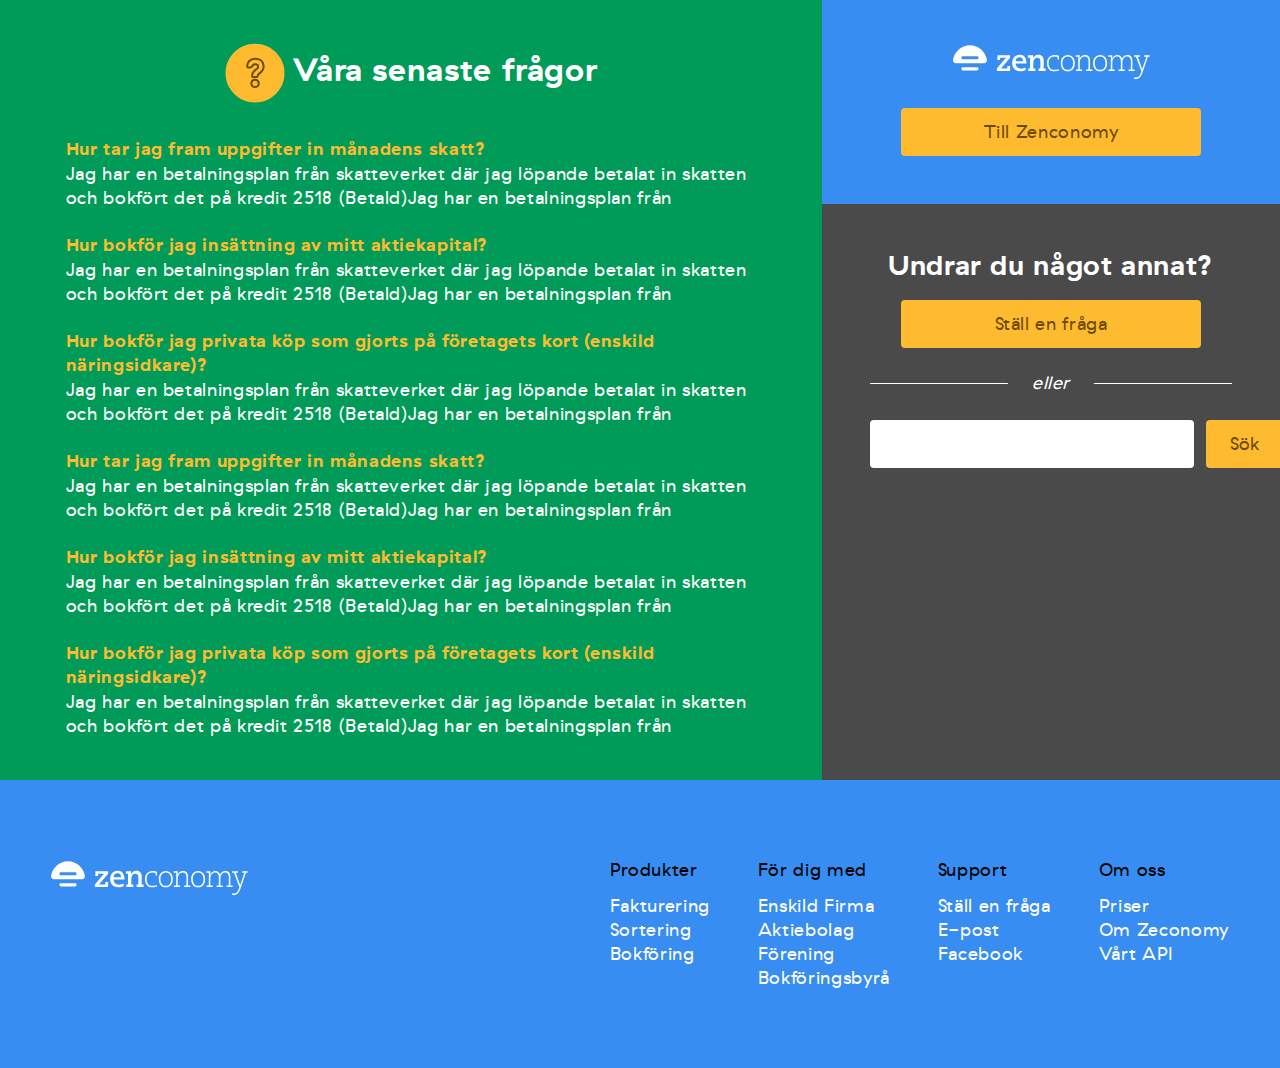
==== commit cc67de8c: "mobile support." ====
--- a/list.html
+++ b/list.html
@@ -120,13 +120,15 @@
 							Ställ en fråga
 						</a>
 					</div>
-					<form class="altsSearch">
+					<div class="altsSearch">
 						<p class="altsSearchLabel">eller</p>
-						<input class="altsSearchInput"></input>
-						<button class="altsSearchButton" href="#">
-							Sök
-						</button>
-					</form>
+						<form class="altsSearchForm">
+							<input class="altsSearchInput"></input>
+							<button class="altsSearchButton" href="#">
+								Sök
+							</button>
+						</form>
+					</div>
 					<!--div class="altsOther">
 						<p class="altsOtherLabel">Liknande frågor</p>
 						<ul class="altsOtherQuestions">
@@ -173,6 +175,23 @@
 					</div>
 			</nav>
 		</footer>
+		<menu class="mobileMenu">
+			<menuitem class="mobileMenuAsk">
+				<a href="#">
+					Ställ en fråga
+				</a>
+			</menuitem>
+			<menuitem>
+				<a href=""#>
+					Sök
+				</a>
+			</menuitem>
+			<menuitem>
+				<a href="">
+					Liknande Frågor
+				</a>
+			</menuitem>
+		</menu>
 		<script src="javascripts/application.min.js"></script>
  	</body>
 </html>--- a/stylesheets/style.css
+++ b/stylesheets/style.css
@@ -208,9 +208,19 @@
   padding-right: 458px;
   overflow: auto; }
   /* line 6, ../sass/grid.sass */
+  .questionWrapper:first-child, .answerWrapper:first-child, .listWrapper:first-child {
+    padding-top: 12px; }
+  /* line 8, ../sass/grid.sass */
   .questionWrapper > *, .answerWrapper > *, .listWrapper > * {
     float: right;
     padding: 0 8% 48px; }
+  @media screen and (max-width: 916px) {
+    /* line 14, ../sass/style.sass */
+    .questionWrapper, .answerWrapper, .listWrapper {
+      padding-right: initial; }
+      /* line 13, ../sass/grid.sass */
+      .questionWrapper > *, .answerWrapper > *, .listWrapper > * {
+        float: left; } }
 
 /* line 17, ../sass/style.sass */
 .context {
@@ -218,68 +228,76 @@
   top: 0;
   right: 0;
   height: 100%; }
-  /* line 15, ../sass/grid.sass */
+  /* line 21, ../sass/grid.sass */
   .context > * {
     padding: 24px 48px 48px;
     width: 458px; }
+  @media screen and (max-width: 916px) {
+    /* line 17, ../sass/style.sass */
+    .context {
+      display: none; } }
 
 /* line 19, ../sass/style.sass */
 .questionComment, .answerComment {
   margin-top: 36px; }
-  /* line 71, ../sass/grid.sass */
+  /* line 97, ../sass/grid.sass */
   .questionComment::before, .answerComment::before {
     content: "";
     border-top-width: 1px;
     border-top-style: solid;
     display: block;
     margin-top: -1px; }
-  /* line 43, ../sass/grid.sass */
+  /* line 55, ../sass/grid.sass */
   .questionComment:first-of-type, .answerComment:first-of-type {
     margin-top: 0; }
-    /* line 45, ../sass/grid.sass */
+    /* line 57, ../sass/grid.sass */
     .questionComment:first-of-type::before, .answerComment:first-of-type::before {
       content: none; }
-  /* line 47, ../sass/grid.sass */
+  /* line 59, ../sass/grid.sass */
   .questionComment::before, .answerComment::before {
     padding-top: 12px; }
 
-/* line 21, ../sass/grid.sass */
+/* line 29, ../sass/grid.sass */
 .alts.topFix {
   position: fixed;
   top: 0; }
-/* line 24, ../sass/grid.sass */
+/* line 32, ../sass/grid.sass */
 .alts.bottomFix {
   position: absolute;
   bottom: 0;
   top: initial;
   max-height: 100vh; }
-/* line 29, ../sass/grid.sass */
+/* line 39, ../sass/grid.sass */
 .alts > *:first-child::before {
   content: none; }
-/* line 31, ../sass/grid.sass */
+/* line 41, ../sass/grid.sass */
 .alts > * {
   position: relative;
   padding-bottom: 36px; }
-  /* line 71, ../sass/grid.sass */
+  /* line 97, ../sass/grid.sass */
   .alts > *::before {
     content: "";
     border-top-width: 1px;
     border-top-style: solid;
     display: block;
     margin-top: -1px; }
-  /* line 35, ../sass/grid.sass */
+  /* line 45, ../sass/grid.sass */
   .alts > *::before {
     padding-top: 12px; }
-/* line 37, ../sass/grid.sass */
+/* line 48, ../sass/grid.sass */
 .alts > *:last-child {
   padding-bottom: 0; }
 
 /* line 23, ../sass/style.sass */
 .footer {
-  padding: 0 8%; }
-  /* line 52, ../sass/grid.sass */
+  padding: 0 4%; }
+  @media screen and (max-width: 916px) {
+    /* line 23, ../sass/style.sass */
+    .footer {
+      padding: 0 8% 48px; } }
+  /* line 66, ../sass/grid.sass */
   .footer .footer-navigation {
-    padding-top: 120px;
+    padding: 72px 0 60px;
     padding-bottom: 84px;
     margin: 0 auto;
     display: -webkit-box;
@@ -292,25 +310,45 @@
     -webkit-justify-content: flex-end;
     -moz-justify-content: flex-end;
     justify-content: flex-end; }
-    /* line 58, ../sass/grid.sass */
+    @media screen and (max-width: 916px) {
+      /* line 66, ../sass/grid.sass */
+      .footer .footer-navigation {
+        display: block;
+        padding-top: 24px; } }
+    /* line 75, ../sass/grid.sass */
     .footer .footer-navigation .footer-navigationSection {
-      margin-right: 84px;
+      margin-right: 48px; }
+      @media screen and (max-width: 916px) {
+        /* line 75, ../sass/grid.sass */
+        .footer .footer-navigation .footer-navigationSection {
+          margin-top: 24px;
+          margin-right: 0; } }
+    /* line 80, ../sass/grid.sass */
+    .footer .footer-navigation .footer-navigationSection:last-child {
+      margin-right: 0; }
+    /* line 82, ../sass/grid.sass */
+    .footer .footer-navigation .footer-navigationTitle {
       font-size: 18px;
       line-height: 24px;
       position: relative;
       top: 5.7px; }
-    /* line 61, ../sass/grid.sass */
-    .footer .footer-navigation .footer-navigationSection:last-child {
-      margin-right: 0; }
-    /* line 63, ../sass/grid.sass */
+    /* line 84, ../sass/grid.sass */
     .footer .footer-navigation .footer-navigationLink {
+      font-size: 18px;
+      line-height: 24px;
+      position: relative;
+      top: 5.7px;
       display: block; }
-      /* line 65, ../sass/grid.sass */
+      /* line 87, ../sass/grid.sass */
       .footer .footer-navigation .footer-navigationLink:first-of-type {
         margin-top: 12px; }
-    /* line 67, ../sass/grid.sass */
+    /* line 89, ../sass/grid.sass */
     .footer .footer-navigation .footerLogotype {
       flex-grow: 1; }
+      @media screen and (max-width: 916px) {
+        /* line 89, ../sass/grid.sass */
+        .footer .footer-navigation .footerLogotype {
+          display: none; } }
 
 /* line 27, ../sass/style.sass */
 .questionTitle {
@@ -336,6 +374,19 @@
   .questionTitle span {
     padding-left: 72px;
     display: block; }
+  @media screen and (max-width: 916px) {
+    /* line 27, ../sass/style.sass */
+    .questionTitle {
+      font-size: 24px;
+      line-height: 24px;
+      position: relative;
+      top: 3.6px; }
+      /* line 22, ../sass/components.sass */
+      .questionTitle svg {
+        display: none; }
+      /* line 24, ../sass/components.sass */
+      .questionTitle span {
+        padding-left: initial; } }
 
 /* line 29, ../sass/style.sass */
 .answerHeader, .listTitle {
@@ -351,6 +402,19 @@
     width: 60px;
     height: 60px;
     vertical-align: middle; }
+  @media screen and (max-width: 916px) {
+    /* line 29, ../sass/style.sass */
+    .answerHeader, .listTitle {
+      font-size: 24px;
+      line-height: 24px;
+      position: relative;
+      top: 3.6px; }
+      /* line 22, ../sass/components.sass */
+      .answerHeader svg, .listTitle svg {
+        display: none; }
+      /* line 24, ../sass/components.sass */
+      .answerHeader span, .listTitle span {
+        padding-left: initial; } }
 
 /* line 31, ../sass/style.sass */
 .questionCommentsHeader, .answerCommentsHeader {
@@ -370,10 +434,9 @@
   top: 2.2px;
   padding-top: 24px;
   text-align: center;
-  font-weight: bold;
-  padding-bottom: 12px; }
-
-/* line 35, ../sass/components.sass */
+  font-weight: bold; }
+
+/* line 40, ../sass/components.sass */
 .questionText p, .answerText p {
   font-size: 18px;
   line-height: 24px;
@@ -382,7 +445,7 @@
   margin-top: 24px;
   letter-spacing: 0.06em; }
 
-/* line 41, ../sass/components.sass */
+/* line 46, ../sass/components.sass */
 .questionCommentText p, .answerCommentText p {
   font-size: 14px;
   line-height: 24px;
@@ -393,7 +456,7 @@
 /* line 39, ../sass/style.sass */
 .altsOtherQuestions {
   padding-left: 22px; }
-  /* line 65, ../sass/components.sass */
+  /* line 70, ../sass/components.sass */
   .altsOtherQuestions li {
     list-style-image: url('[data-uri]');
     font-size: 18px;
@@ -401,20 +464,20 @@
     position: relative;
     top: 5.7px;
     padding-top: 12px; }
-  /* line 69, ../sass/components.sass */
+  /* line 74, ../sass/components.sass */
   .altsOtherQuestions a {
     border-bottom: 1px solid rgba(255, 255, 255, 0); }
-  /* line 71, ../sass/components.sass */
+  /* line 76, ../sass/components.sass */
   .altsOtherQuestions a:hover {
     border-bottom: 1px solid white; }
 
 /* line 41, ../sass/style.sass */
 .listItems {
   padding-top: 12px; }
-  /* line 47, ../sass/components.sass */
+  /* line 52, ../sass/components.sass */
   .listItems li {
     padding-top: 24px; }
-  /* line 49, ../sass/components.sass */
+  /* line 54, ../sass/components.sass */
   .listItems a {
     font-size: 18px;
     line-height: 24px;
@@ -423,10 +486,10 @@
     font-weight: bold;
     border-bottom: 1px solid rgba(255, 187, 47, 0);
     line-height: 23px; }
-  /* line 54, ../sass/components.sass */
+  /* line 59, ../sass/components.sass */
   .listItems a:hover {
     border-bottom: 1px solid #ffbb2f; }
-  /* line 56, ../sass/components.sass */
+  /* line 61, ../sass/components.sass */
   .listItems p {
     font-size: 18px;
     line-height: 24px;
@@ -437,6 +500,10 @@
     overflow: hidden; }
 
 /* line 43, ../sass/style.sass */
+.altsSearchForm {
+  display: flex; }
+
+/* line 45, ../sass/style.sass */
 .altsSearchInput {
   margin-top: 24px;
   font-size: 24px;
@@ -445,12 +512,13 @@
   line-height: 48px;
   border: 0;
   border-radius: 4px;
-  width: 278px; }
-
-/* line 45, ../sass/style.sass */
-.altsSearchButton, .answerCommentResponseButton, .questionResponseButton, .answerResponseButton {
+  flex: 1;
+  margin-right: 12px; }
+
+/* line 47, ../sass/style.sass */
+.mobileMenuAsk, .altsSearchButton, .answerCommentResponseButton, .questionResponseButton, .answerResponseButton {
   text-decoration: none;
-  width: 300px;
+  max-width: 300px;
   display: block;
   font-size: 18px;
   height: 48px;
@@ -464,8 +532,12 @@
   display: inline-block;
   width: auto;
   padding: 0 24px; }
-  /* line 141, ../sass/components.sass */
-  .altsSearchButton svg, .answerCommentResponseButton svg, .questionResponseButton svg, .answerResponseButton svg {
+  @media screen and (max-width: 916px) {
+    /* line 47, ../sass/style.sass */
+    .mobileMenuAsk, .altsSearchButton, .answerCommentResponseButton, .questionResponseButton, .answerResponseButton {
+      font-size: 18pxpx; } }
+  /* line 157, ../sass/components.sass */
+  .mobileMenuAsk svg, .altsSearchButton svg, .answerCommentResponseButton svg, .questionResponseButton svg, .answerResponseButton svg {
     width: 48px;
     height: 48px;
     vertical-align: middle;
@@ -473,10 +545,10 @@
     top: -2px;
     margin-left: -24px; }
 
-/* line 47, ../sass/style.sass */
+/* line 49, ../sass/style.sass */
 .altsQuestionButton, .answerResponseShow, .ctaButtonBack {
   text-decoration: none;
-  width: 300px;
+  max-width: 300px;
   display: block;
   font-size: 18px;
   height: 48px;
@@ -487,9 +559,12 @@
   border: 0;
   margin-top: 24px;
   float: inherit;
-  display: inherit;
-  padding: inherit; }
-  /* line 141, ../sass/components.sass */
+  display: inherit; }
+  @media screen and (max-width: 916px) {
+    /* line 49, ../sass/style.sass */
+    .altsQuestionButton, .answerResponseShow, .ctaButtonBack {
+      font-size: 18pxpx; } }
+  /* line 157, ../sass/components.sass */
   .altsQuestionButton svg, .answerResponseShow svg, .ctaButtonBack svg {
     width: 48px;
     height: 48px;
@@ -498,13 +573,28 @@
     top: -2px;
     margin-left: -24px; }
 
-/* line 164, ../sass/components.sass */
+/* line 51, ../sass/style.sass */
+.mobileMenu {
+  display: none;
+  background: #4A4A4A;
+  text-align: center;
+  position: fixed;
+  bottom: 0;
+  top: initial;
+  width: 100%;
+  padding: 0 4% 24px; }
+  @media screen and (max-width: 916px) {
+    /* line 51, ../sass/style.sass */
+    .mobileMenu {
+      display: block; } }
+
+/* line 191, ../sass/components.sass */
 .expandable > * {
   transition: height 0.025s; }
-/* line 166, ../sass/components.sass */
+/* line 193, ../sass/components.sass */
 .expandable .trigger {
   text-decoration: none;
-  width: 300px;
+  max-width: 300px;
   display: block;
   font-size: 18px;
   height: 48px;
@@ -515,9 +605,12 @@
   border: 0;
   margin-top: 24px;
   float: inherit;
-  display: inherit;
-  padding: inherit; }
-  /* line 141, ../sass/components.sass */
+  display: inherit; }
+  @media screen and (max-width: 916px) {
+    /* line 193, ../sass/components.sass */
+    .expandable .trigger {
+      font-size: 18pxpx; } }
+  /* line 157, ../sass/components.sass */
   .expandable .trigger svg {
     width: 48px;
     height: 48px;
@@ -525,34 +618,102 @@
     position: relative;
     top: -2px;
     margin-left: -24px; }
-/* line 168, ../sass/components.sass */
+/* line 195, ../sass/components.sass */
 .expandable .collapsed {
   height: 0;
   border: 0; }
 
-/* line 54, ../sass/style.sass */
+/* line 57, ../sass/style.sass */
+.questionWrapper, .listWrapper {
+  background: #009B58; }
+
+/* line 59, ../sass/style.sass */
+.mobileMenuAsk, .questionResponseButton, .ctaButtonBack, .answerResponseShow, .answerResponseButton, .answerCommentResponseButton, .altsQuestionButton, .altsSearchButton {
+  background: #FFBB2F;
+  color: #6C4B00; }
+  /* line 62, ../sass/style.sass */
+  .mobileMenuAsk:hover, .questionResponseButton:hover, .ctaButtonBack:hover, .answerResponseShow:hover, .answerResponseButton:hover, .answerCommentResponseButton:hover, .altsQuestionButton:hover, .altsSearchButton:hover {
+    background: #db9a26; }
+
+/* line 65, ../sass/style.sass */
+.questionResponseTextarea {
+  border-color: #06452A; }
+
+/* line 67, ../sass/style.sass */
+.answerWrapper {
+  color: #4A4A4A; }
+
+/* line 69, ../sass/style.sass */
+.answerHeader {
+  color: #009B58; }
+
+/* line 71, ../sass/style.sass */
+.answerCommentsHeader, .listItemHeader {
+  color: #FFBB2F; }
+
+/* line 73, ../sass/style.sass */
+.context {
+  background: #4A4A4A; }
+
+/* line 75, ../sass/style.sass */
+.cta {
+  background: #378DF1; }
+
+/* line 78, ../sass/style.sass */
+.ctaButton .buttonDefault {
+  color: #6C4B00;
+  background: #FFBB2F; }
+/* line 81, ../sass/style.sass */
+.ctaButton .buttonHover {
+  color: white;
+  background: #009B58; }
+
+/* line 84, ../sass/style.sass */
+.alts {
+  background: #4A4A4A; }
+
+/* line 87, ../sass/style.sass */
+.footer {
+  background: #378DF1; }
+
+/* line 90, ../sass/style.sass */
+.footer-navigationTitle {
+  color: black; }
+
+/* line 93, ../sass/style.sass */
+.footer-navigationLink {
+  color: white; }
+  /* line 95, ../sass/style.sass */
+  .footer-navigationLink:hover {
+    color: #0d294a; }
+
+/* line 99, ../sass/style.sass */
 .questionComments, .answerComments {
   margin-left: 36px;
   margin-top: 24px; }
-
-/* line 57, ../sass/style.sass */
+  @media screen and (max-width: 916px) {
+    /* line 99, ../sass/style.sass */
+    .questionComments, .answerComments {
+      margin-left: 0; } }
+
+/* line 104, ../sass/style.sass */
 .questionAuthor, .answerAuthor, .questionCommentAuthor, .answerCommentAuthor {
   font-weight: bold;
   text-align: right;
-  font-size: 18;
+  font-size: 18px;
   line-height: 24px;
   position: relative;
   top: 5.7px; }
-  /* line 86, ../sass/components.sass */
+  /* line 98, ../sass/components.sass */
   .questionAuthor .formal, .answerAuthor .formal, .questionCommentAuthor .formal, .answerCommentAuthor .formal {
     display: block;
     color: #378DF1;
     font-weight: bold; }
 
-/* line 98, ../sass/components.sass */
+/* line 110, ../sass/components.sass */
 .cta .ctaLogo {
-  padding-top: 24px; }
-/* line 100, ../sass/components.sass */
+  padding-top: 12px; }
+/* line 112, ../sass/components.sass */
 .cta .ctaHeader {
   padding-top: 12px;
   font-size: 28px;
@@ -561,14 +722,14 @@
   top: 8.2px;
   text-align: center;
   font-weight: bold; }
-/* line 105, ../sass/components.sass */
+/* line 117, ../sass/components.sass */
 .cta .ctaButton {
   padding-top: 36px;
   cursor: pointer; }
-  /* line 176, ../sass/components.sass */
+  /* line 203, ../sass/components.sass */
   .cta .ctaButton .buttonLink {
     text-decoration: none;
-    width: 300px;
+    max-width: 300px;
     display: block;
     font-size: 18px;
     height: 48px;
@@ -578,7 +739,11 @@
     margin: 0 auto;
     border: 0;
     transform: translate3d(0, 0, 0); }
-    /* line 141, ../sass/components.sass */
+    @media screen and (max-width: 916px) {
+      /* line 203, ../sass/components.sass */
+      .cta .ctaButton .buttonLink {
+        font-size: 18pxpx; } }
+    /* line 157, ../sass/components.sass */
     .cta .ctaButton .buttonLink svg {
       width: 48px;
       height: 48px;
@@ -586,10 +751,10 @@
       position: relative;
       top: -2px;
       margin-left: -24px; }
-  /* line 180, ../sass/components.sass */
+  /* line 207, ../sass/components.sass */
   .cta .ctaButton .buttonHover {
     text-decoration: none;
-    width: 300px;
+    max-width: 300px;
     display: block;
     font-size: 18px;
     height: 48px;
@@ -600,7 +765,11 @@
     border: 0;
     font-size: 14px;
     transform: rotateX(-90deg) translateZ(-24px); }
-    /* line 141, ../sass/components.sass */
+    @media screen and (max-width: 916px) {
+      /* line 207, ../sass/components.sass */
+      .cta .ctaButton .buttonHover {
+        font-size: 18pxpx; } }
+    /* line 157, ../sass/components.sass */
     .cta .ctaButton .buttonHover svg {
       width: 48px;
       height: 48px;
@@ -608,38 +777,42 @@
       position: relative;
       top: -2px;
       margin-left: -24px; }
-  /* line 186, ../sass/components.sass */
+  /* line 213, ../sass/components.sass */
   .cta .ctaButton .buttonDefault {
     border-radius: 4px; }
-  /* line 190, ../sass/components.sass */
+  /* line 217, ../sass/components.sass */
   body.ie .cta .ctaButton .buttonHover {
     display: none; }
-  /* line 195, ../sass/components.sass */
+  /* line 222, ../sass/components.sass */
   body:not(.ie) .cta .ctaButton .hoverable {
     transition: all 150ms ease;
     transform-style: preserve-3d; }
-    /* line 199, ../sass/components.sass */
+    /* line 226, ../sass/components.sass */
     body:not(.ie) .cta .ctaButton .hoverable .buttonDefault {
       transform: translateZ(24px); }
-  /* line 201, ../sass/components.sass */
+  /* line 228, ../sass/components.sass */
   body:not(.ie) .cta .ctaButton:hover .hoverable {
     transform: rotateX(90deg); }
 
-/* line 61, ../sass/style.sass */
+/* line 108, ../sass/style.sass */
 .footerLogotype, .ctaLogo {
   display: block;
   margin: 0 auto;
   width: 197px;
   position: relative;
   top: 2px; }
-  /* line 115, ../sass/components.sass */
+  /* line 127, ../sass/components.sass */
   .footerLogotype .logotype-icon, .ctaLogo .logotype-icon {
     width: 197px;
     display: block;
     height: 48px; }
 
-/* line 64, ../sass/style.sass */
+/* line 111, ../sass/style.sass */
 .altsSearchLabel, .altsOtherLabel {
+  font-size: 18px;
+  line-height: 24px;
+  position: relative;
+  top: 5.7px;
   background: #4A4A4A;
   position: absolute;
   left: 50%;
@@ -647,88 +820,25 @@
   top: -12px;
   margin: 0 auto;
   text-align: center;
-  transform: translateX(-50%); }
-
-/* line 68, ../sass/style.sass */
-.questionWrapper, .listWrapper {
-  background: #009B58; }
-
-/* line 70, ../sass/style.sass */
-.questionResponseButton, .ctaButtonBack, .answerResponseShow, .answerResponseButton, .answerCommentResponseButton, .altsQuestionButton, .altsSearchButton {
-  background: #FFBB2F;
-  color: #6C4B00; }
-  /* line 73, ../sass/style.sass */
-  .questionResponseButton:hover, .ctaButtonBack:hover, .answerResponseShow:hover, .answerResponseButton:hover, .answerCommentResponseButton:hover, .altsQuestionButton:hover, .altsSearchButton:hover {
-    background: #db9a26; }
-
-/* line 76, ../sass/style.sass */
-.questionResponseTextarea {
-  border-color: #06452A; }
-
-/* line 78, ../sass/style.sass */
-.answerWrapper {
-  color: #4A4A4A; }
-
-/* line 80, ../sass/style.sass */
-.answerHeader {
-  color: #009B58; }
-
-/* line 82, ../sass/style.sass */
-.answerCommentsHeader, .listItemHeader {
-  color: #FFBB2F; }
-
-/* line 84, ../sass/style.sass */
-.context {
-  background: #4A4A4A; }
-
-/* line 86, ../sass/style.sass */
-.cta {
-  background: #378DF1; }
-
-/* line 89, ../sass/style.sass */
-.ctaButton .buttonDefault {
-  color: #6C4B00;
-  background: #FFBB2F; }
-/* line 92, ../sass/style.sass */
-.ctaButton .buttonHover {
-  color: white;
-  background: #009B58; }
-
-/* line 95, ../sass/style.sass */
-.alts {
-  background: #4A4A4A; }
-
-/* line 98, ../sass/style.sass */
-.footer {
-  background: #378DF1; }
-
-/* line 101, ../sass/style.sass */
-.footer-navigationTitle {
-  color: black; }
-
-/* line 104, ../sass/style.sass */
-.footer-navigationLink {
-  color: white; }
-  /* line 106, ../sass/style.sass */
-  .footer-navigationLink:hover {
-    color: #0d294a; }
-
-/* line 110, ../sass/style.sass */
+  transform: translateX(-50%);
+  white-space: nowrap; }
+
+/* line 114, ../sass/style.sass */
 .contentWrapper {
   position: relative; }
 
-/* line 113, ../sass/style.sass */
+/* line 117, ../sass/style.sass */
 .altsSearchLabel {
   font-style: italic; }
 
-/* line 115, ../sass/style.sass */
+/* line 119, ../sass/style.sass */
 .questionCommentAuthor, .answerCommentAuthor {
-  font-size: 14;
+  font-size: 14px;
   line-height: 24px;
   position: relative;
   top: 7.1px;
   margin-top: 0; }
 
-/* line 119, ../sass/style.sass */
+/* line 123, ../sass/style.sass */
 .answerWrapper {
   background: url('[data-uri]') white repeat-x; }
